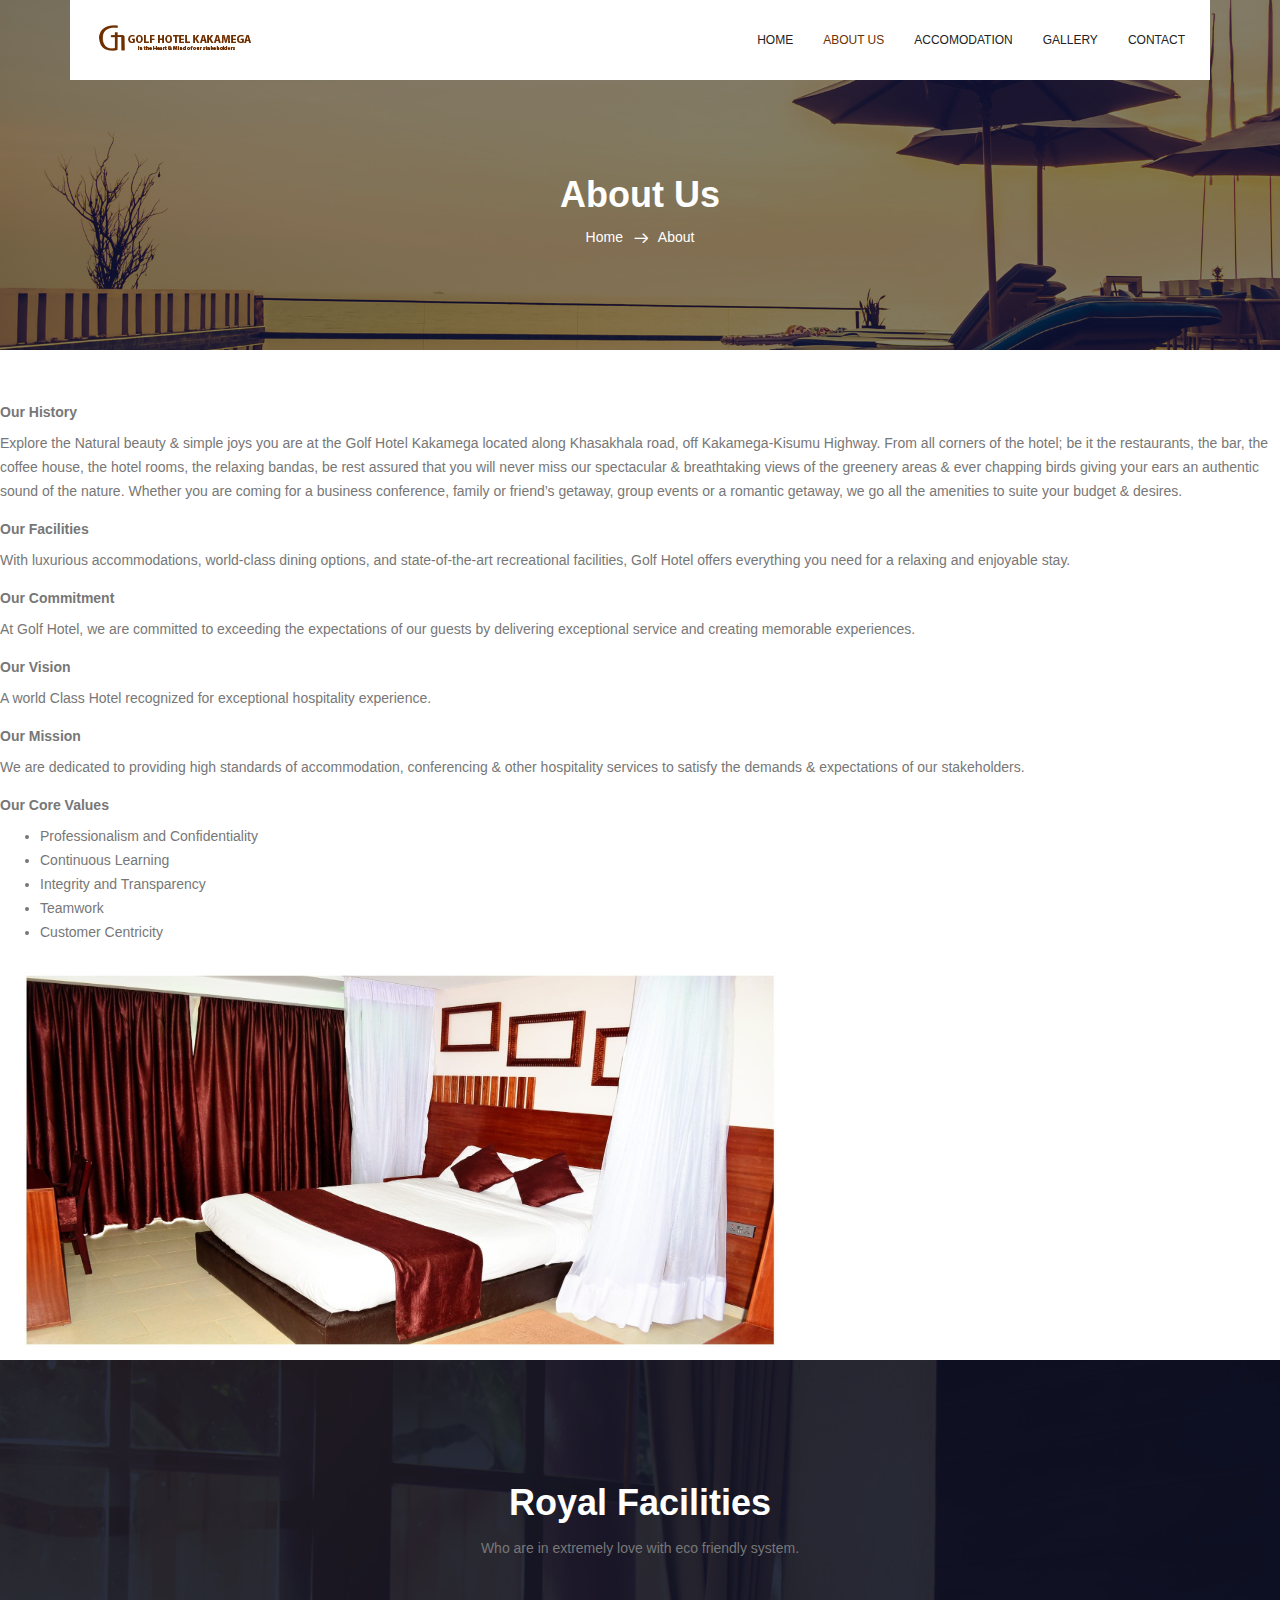
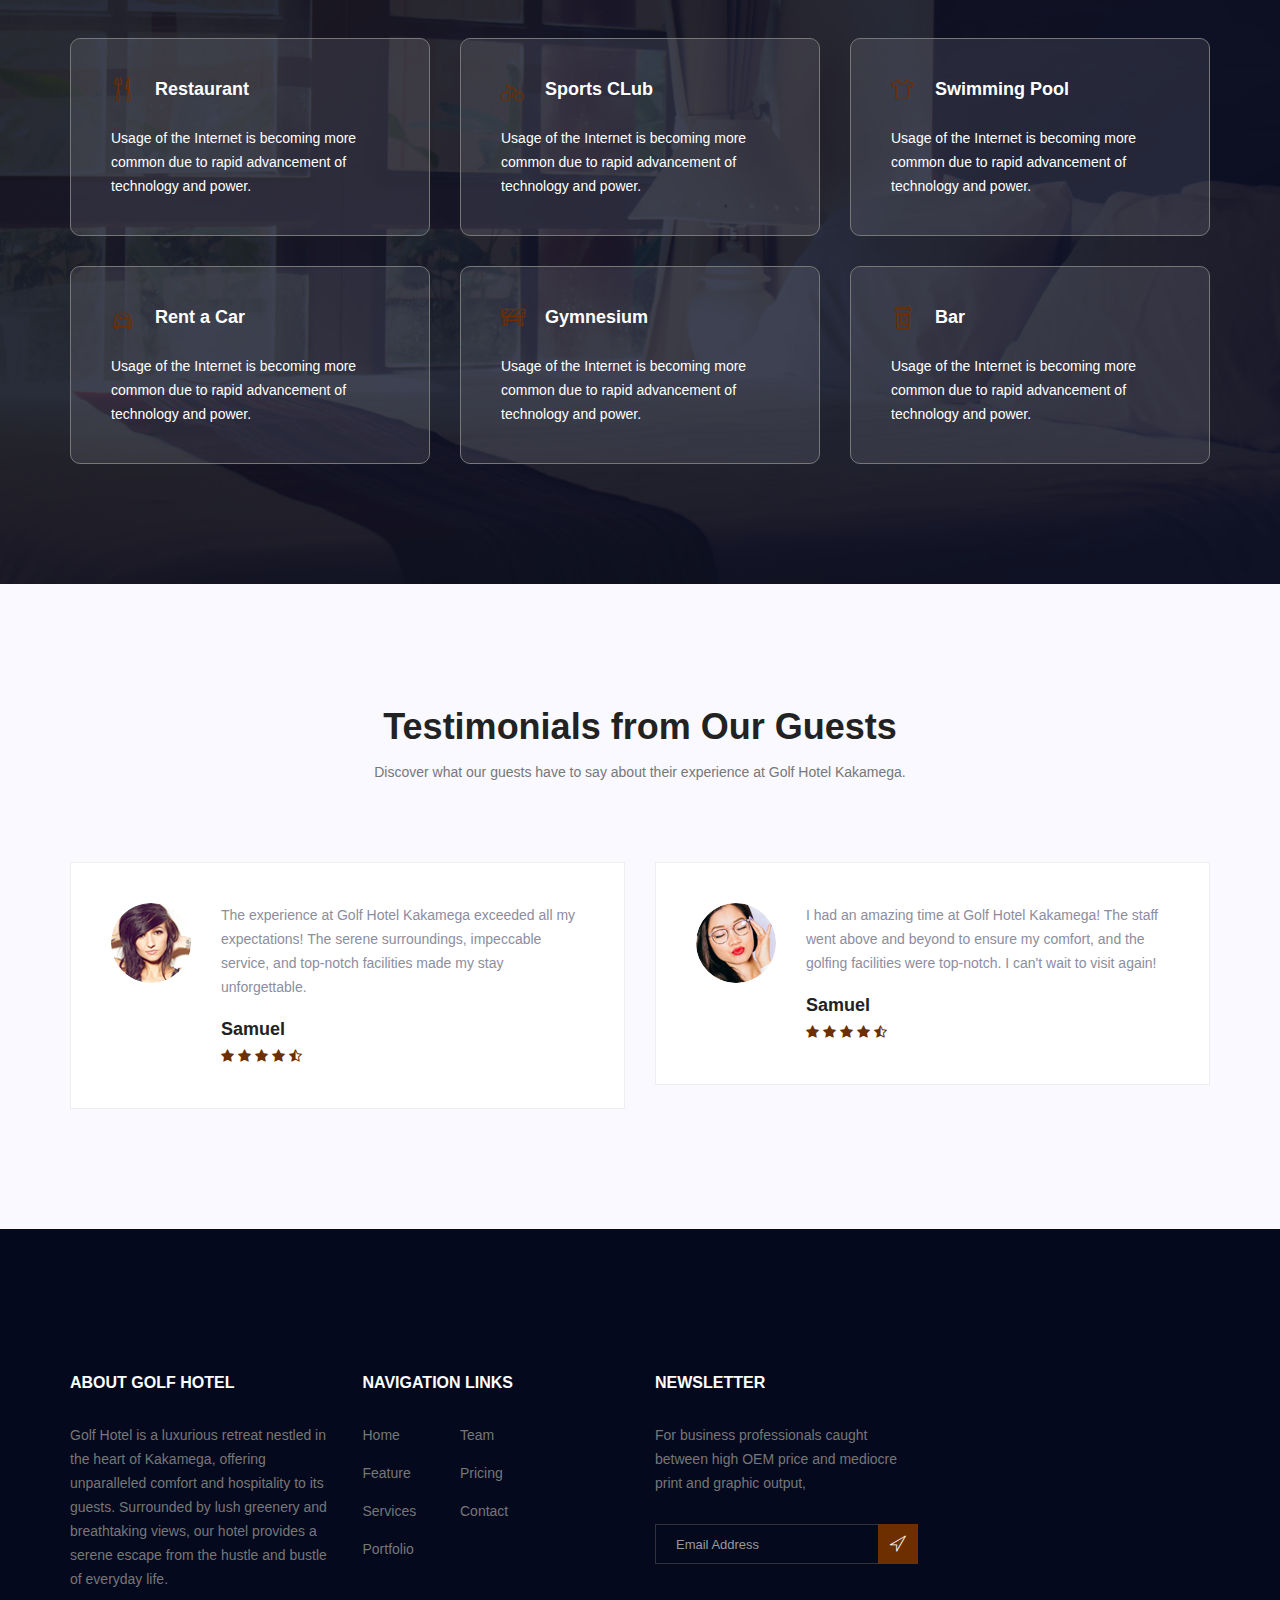
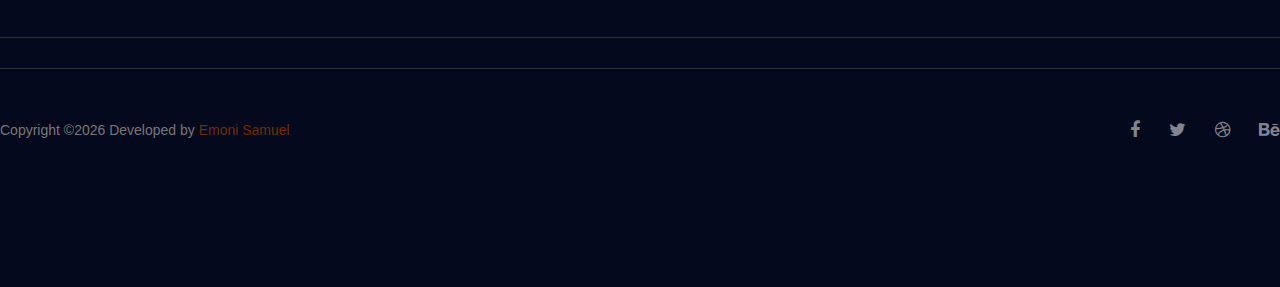
==== about.html @ eea3225b "Make changes to the file and save to commit" ====
<!doctype html>
<html lang="en">
    <head>
        <!-- Required meta tags -->
        <meta charset="utf-8">
        <meta name="viewport" content="width=device-width, initial-scale=1, shrink-to-fit=no">
        <!--<link rel="icon" href="image/favicon.png" type="image/png">-->
        <title>Royal Hotel</title>
        <!-- Bootstrap CSS -->
        <link rel="stylesheet" href="css/bootstrap.css">
        <link rel="stylesheet" href="vendors/linericon/style.css">
        <link rel="stylesheet" href="css/font-awesome.min.css">
        <link rel="stylesheet" href="vendors/bootstrap-datepicker/bootstrap-datetimepicker.min.css">
        <link rel="stylesheet" href="vendors/nice-select/css/nice-select.css">
        <link rel="stylesheet" href="vendors/owl-carousel/owl.carousel.min.css">
        <!-- main css -->
        <link rel="stylesheet" href="css/style.css">
        <link rel="stylesheet" href="css/responsive.css">
    </head>
    <body>
        <!--================Header Area =================-->
        <header class="header_area">
            <div class="container">
                <nav class="navbar navbar-expand-lg navbar-light">
                    <!-- Brand and toggle get grouped for better mobile display -->
                    <a class="navbar-brand logo_h" href="index.html"><img src="image/Logo.png" alt=""></a>
                    <button class="navbar-toggler" type="button" data-toggle="collapse" data-target="#navbarSupportedContent" aria-controls="navbarSupportedContent" aria-expanded="false" aria-label="Toggle navigation">
                        <span class="icon-bar"></span>
                        <span class="icon-bar"></span>
                        <span class="icon-bar"></span>
                    </button>
                    <!-- Collect the nav links, forms, and other content for toggling -->
                    <div class="collapse navbar-collapse offset" id="navbarSupportedContent">
                        <ul class="nav navbar-nav menu_nav ml-auto">
                            <li class="nav-item"><a class="nav-link" href="index.html">Home</a></li> 
                            <li class="nav-item active"><a class="nav-link" href="about.html">About us</a></li>
                            <li class="nav-item"><a class="nav-link" href="accomodation.html">Accomodation</a></li>
                            <li class="nav-item"><a class="nav-link" href="gallery.html">Gallery</a></li>
                           
                            
                            <li class="nav-item"><a class="nav-link" href="contact.html">Contact</a></li>
                        </ul>
                    </div> 
                </nav>
            </div>
        </header>
        <!--================Header Area =================-->
        
        <!--================Breadcrumb Area =================-->
        <section class="breadcrumb_area">
            <div class="overlay bg-parallax" data-stellar-ratio="0.8" data-stellar-vertical-offset="0" data-background=""></div>
            <div class="container">
                <div class="page-cover text-center">
                    <h2 class="page-cover-tittle">About Us</h2>
                    <ol class="breadcrumb">
                        <li><a href="index.html">Home</a></li>
                        <li class="active">About</li>
                    </ol>
                </div>
            </div>
        </section>
        <!--================Breadcrumb Area =================-->
        
        <div class="single-footer-widget">
            <h6 class="footer_title">About Golf Hotel</h6>
            <div class="footer_about">
                <div class="about_section">
                    <h6 class="about_title">Our History</h6>
                    <p>Explore the Natural beauty & simple joys you are at the Golf Hotel Kakamega located along Khasakhala road, off Kakamega-Kisumu Highway. From all corners of the hotel; be it the restaurants, the bar, the coffee house, the hotel rooms, the relaxing bandas, be rest assured that you will never miss our spectacular & breathtaking views of the greenery areas & ever chapping birds giving your ears an authentic sound of the nature. 
                        Whether you are coming for a business conference, family or friend’s getaway, group events or a romantic getaway, we go all the amenities to suite your budget & desires. </p>
                </div>
                <div class="about_section">
                    <h6 class="about_title">Our Facilities</h6>
                    <p>With luxurious accommodations, world-class dining options, and state-of-the-art recreational facilities, Golf Hotel offers everything you need for a relaxing and enjoyable stay.</p>
                </div>
                <div class="about_section">
                    <h6 class="about_title">Our Commitment</h6>
                    <p>At Golf Hotel, we are committed to exceeding the expectations of our guests by delivering exceptional service and creating memorable experiences.</p>
                </div>
                <div class="about_section">
                    <h6 class="about_title">Our Vision</h6>
                    <p>A world Class Hotel recognized for exceptional hospitality experience.</p>
                </div>
                <div class="about_section">
                    <h6 class="about_title">Our Mission</h6>
                    <p>We are dedicated to providing high standards of accommodation, conferencing & other hospitality services to satisfy the demands & expectations of our stakeholders.</p>
                </div>
                <div class="about_section">
                    <h6 class="about_title">Our Core Values</h6>
                    <ul>
                        <li>Professionalism and Confidentiality</li>
                        <li>Continuous Learning</li>
                        <li>Integrity and Transparency</li>
                        <li>Teamwork</li>
                        <li>Customer Centricity</li>
                    </ul>
                </div>
            </div>
            <div class="footer_image">
                <img src="image/gallery/i.jpg" alt="Golf Hotel Logo"style="width: 800px; height: 400px; border-radius: 10px;">
            </div>
        </div>
        
        <!--================ About History Area  =================-->
        
        <!--================ Facilities Area  =================-->
        <section class="facilities_area section_gap">
            <div class="overlay bg-parallax" data-stellar-ratio="0.8" data-stellar-vertical-offset="0" data-background="">  
            </div>
            <div class="container">
                <div class="section_title text-center">
                    <h2 class="title_w">Royal Facilities</h2>
                    <p>Who are in extremely love with eco friendly system.</p>
                </div>
                <div class="row mb_30">
                    <div class="col-lg-4 col-md-6">
                        <div class="facilities_item">
                            <h4 class="sec_h4"><i class="lnr lnr-dinner"></i>Restaurant</h4>
                            <p>Usage of the Internet is becoming more common due to rapid advancement of technology and power.</p>
                        </div>
                    </div>
                    <div class="col-lg-4 col-md-6">
                        <div class="facilities_item">
                            <h4 class="sec_h4"><i class="lnr lnr-bicycle"></i>Sports CLub</h4>
                            <p>Usage of the Internet is becoming more common due to rapid advancement of technology and power.</p>
                        </div>
                    </div>
                    <div class="col-lg-4 col-md-6">
                        <div class="facilities_item">
                            <h4 class="sec_h4"><i class="lnr lnr-shirt"></i>Swimming Pool</h4>
                            <p>Usage of the Internet is becoming more common due to rapid advancement of technology and power.</p>
                        </div>
                    </div>
                    <div class="col-lg-4 col-md-6">
                        <div class="facilities_item">
                            <h4 class="sec_h4"><i class="lnr lnr-car"></i>Rent a Car</h4>
                            <p>Usage of the Internet is becoming more common due to rapid advancement of technology and power.</p>
                        </div>
                    </div>
                    <div class="col-lg-4 col-md-6">
                        <div class="facilities_item">
                            <h4 class="sec_h4"><i class="lnr lnr-construction"></i>Gymnesium</h4>
                            <p>Usage of the Internet is becoming more common due to rapid advancement of technology and power.</p>
                        </div>
                    </div>
                    <div class="col-lg-4 col-md-6">
                        <div class="facilities_item">
                            <h4 class="sec_h4"><i class="lnr lnr-coffee-cup"></i>Bar</h4>
                            <p>Usage of the Internet is becoming more common due to rapid advancement of technology and power.</p>
                        </div>
                    </div>
                </div>
            </div>
        </section>
        <!--================ Facilities Area  =================-->
        
        <!--================ Testimonial Area  =================-->
        <section class="testimonial_area section_gap">
            <div class="container">
                <div class="section_title text-center">
                    <h2 class="title_color">Testimonials from Our Guests</h2>
                    <p>Discover what our guests have to say about their experience at Golf Hotel Kakamega.</p>
                </div>
                <div class="testimonial_slider owl-carousel">
                    <div class="media testimonial_item">
                        <img class="rounded-circle" src="image/testtimonial-1.jpg" alt="">
                        <div class="media-body">
                            <p>The experience at Golf Hotel Kakamega exceeded all my expectations! The serene surroundings, impeccable service, and top-notch facilities made my stay unforgettable.</p>
                            <a href="#"><h4 class="sec_h4">Samuel</h4></a>
                            <div class="star">
                                <a href="#"><i class="fa fa-star"></i></a>
                                <a href="#"><i class="fa fa-star"></i></a>
                                <a href="#"><i class="fa fa-star"></i></a>
                                <a href="#"><i class="fa fa-star"></i></a>
                                <a href="#"><i class="fa fa-star-half-o"></i></a>
                            </div>
                        </div>
                    </div>
                    <div class="media testimonial_item">
                        <img class="rounded-circle" src="image/testtimonial-2.jpg" alt="">
                        <div class="media-body">
                            <p>I had an amazing time at Golf Hotel Kakamega! The staff went above and beyond to ensure my comfort, and the golfing facilities were top-notch. I can't wait to visit again!</p>
                            <a href="#"><h4 class="sec_h4">Samuel</h4></a>
                            <div class="star">
                                <a href="#"><i class="fa fa-star"></i></a>
                                <a href="#"><i class="fa fa-star"></i></a>
                                <a href="#"><i class="fa fa-star"></i></a>
                                <a href="#"><i class="fa fa-star"></i></a>
                                <a href="#"><i class="fa fa-star-half-o"></i></a>
                            </div>
                        </div>
                    </div>
                    <!-- Add more testimonials as needed -->
                </div>
            </div>
        </section>
        <!--================ Testimonial Area  =================-->
        
        <!--================ start footer Area  =================-->	
        <footer class="footer-area section_gap">
            <div class="container">
                <div class="row">
                    <div class="col-lg-3  col-md-6 col-sm-6">
                        <div class="single-footer-widget">
                            <h6 class="footer_title">About Golf Hotel</h6>
                            <p>Golf Hotel is a luxurious retreat nestled in the heart of Kakamega, offering unparalleled comfort and hospitality to its guests. Surrounded by lush greenery and breathtaking views, our hotel provides a serene escape from the hustle and bustle of everyday life.</p>
                        </div>
                        
                    </div>
                    <div class="col-lg-3 col-md-6 col-sm-6">
                        <div class="single-footer-widget">
                            <h6 class="footer_title">Navigation Links</h6>
                            <div class="row">
                                <div class="col-4">
                                    <ul class="list_style">
                                        <li><a href="#">Home</a></li>
                                        <li><a href="#">Feature</a></li>
                                        <li><a href="#">Services</a></li>
                                        <li><a href="#">Portfolio</a></li>
                                    </ul>
                                </div>
                                <div class="col-4">
                                    <ul class="list_style">
                                        <li><a href="#">Team</a></li>
                                        <li><a href="#">Pricing</a></li>
                                        <li><a href="#">Contact</a></li>
                                    </ul>
                                </div>										
                            </div>							
                        </div>
                    </div>							
                    <div class="col-lg-3 col-md-6 col-sm-6">
                        <div class="single-footer-widget">
                            <h6 class="footer_title">Newsletter</h6>
                            <p>For business professionals caught between high OEM price and mediocre print and graphic output, </p>		
                            <div id="mc_embed_signup">
                                <form target="_blank" action="https://spondonit.us12.list-manage.com/subscribe/post?u=1462626880ade1ac87bd9c93a&amp;id=92a4423d01" method="get" class="subscribe_form relative">
                                    <div class="input-group d-flex flex-row">
                                        <input name="EMAIL" placeholder="Email Address" onfocus="this.placeholder = ''" onblur="this.placeholder = 'Email Address '" required="" type="email">
                                        <button class="btn sub-btn"><span class="lnr lnr-location"></span></button>		
                                    </div>									
                                    <div class="mt-10 info"></div>
                                </form>
                            </div>
                        </div>
                    </div>
                    
                    </div>						
                </div>
                <div class="border_line"></div>
                <div class="border_line"></div>
                <div class="row footer-bottom d-flex justify-content-between align-items-center">
                    <p class="col-lg-8 col-sm-12 footer-text m-0"><!-- Link back to Colorlib can't be removed. Template is licensed under CC BY 3.0. -->
Copyright &copy;<script>document.write(new Date().getFullYear());</script> Developed  </i> by <a href="https://golfhotel.com" target="site">Emoni Samuel</a>
                    <div class="col-lg-4 col-sm-12 footer-social">
                        <a href="#"><i class="fa fa-facebook"></i></a>
                        <a href="#"><i class="fa fa-twitter"></i></a>
                        <a href="#"><i class="fa fa-dribbble"></i></a>
                        <a href="#"><i class="fa fa-behance"></i></a>
                    </div>
                </div>
            </div>
        </footer>
		<!--================ End footer Area  =================-->
        
        
        <!-- Optional JavaScript -->
        <!-- jQuery first, then Popper.js, then Bootstrap JS -->
        <script src="js/jquery-3.2.1.min.js"></script>
        <script src="js/popper.js"></script>
        <script src="js/bootstrap.min.js"></script>
        <script src="vendors/owl-carousel/owl.carousel.min.js"></script>
        <script src="js/jquery.ajaxchimp.min.js"></script>
        <script src="vendors/bootstrap-datepicker/bootstrap-datetimepicker.min.js"></script>
        <script src="vendors/nice-select/js/jquery.nice-select.js"></script>
        <script src="js/mail-script.js"></script>
        <script src="js/stellar.js"></script>
        <script src="vendors/lightbox/simpleLightbox.min.js"></script>
        <script src="js/custom.js"></script>
    </body>
</html>
---- vendors/linericon/style.css ----
@font-face {
	font-family: 'Linearicons-Free';
	src:url('fonts/Linearicons-Free.eot?w118d');
	src:url('fonts/Linearicons-Free.eot?#iefixw118d') format('embedded-opentype'),
		url('fonts/Linearicons-Free.woff2?w118d') format('woff2'),
		url('fonts/Linearicons-Free.woff?w118d') format('woff'),
		url('fonts/Linearicons-Free.ttf?w118d') format('truetype'),
		url('fonts/Linearicons-Free.svg?w118d#Linearicons-Free') format('svg');
	font-weight: normal;
	font-style: normal;
}

.lnr {
	font-family: 'Linearicons-Free';
	speak: none;
	font-style: normal;
	font-weight: normal;
	font-variant: normal;
	text-transform: none;
	line-height: 1;

	/* Better Font Rendering =========== */
	-webkit-font-smoothing: antialiased;
	-moz-osx-font-smoothing: grayscale;
}

.lnr-home:before {
	content: "\e800";
}
.lnr-apartment:before {
	content: "\e801";
}
.lnr-pencil:before {
	content: "\e802";
}
.lnr-magic-wand:before {
	content: "\e803";
}
.lnr-drop:before {
	content: "\e804";
}
.lnr-lighter:before {
	content: "\e805";
}
.lnr-poop:before {
	content: "\e806";
}
.lnr-sun:before {
	content: "\e807";
}
.lnr-moon:before {
	content: "\e808";
}
.lnr-cloud:before {
	content: "\e809";
}
.lnr-cloud-upload:before {
	content: "\e80a";
}
.lnr-cloud-download:before {
	content: "\e80b";
}
.lnr-cloud-sync:before {
	content: "\e80c";
}
.lnr-cloud-check:before {
	content: "\e80d";
}
.lnr-database:before {
	content: "\e80e";
}
.lnr-lock:before {
	content: "\e80f";
}
.lnr-cog:before {
	content: "\e810";
}
.lnr-trash:before {
	content: "\e811";
}
.lnr-dice:before {
	content: "\e812";
}
.lnr-heart:before {
	content: "\e813";
}
.lnr-star:before {
	content: "\e814";
}
.lnr-star-half:before {
	content: "\e815";
}
.lnr-star-empty:before {
	content: "\e816";
}
.lnr-flag:before {
	content: "\e817";
}
.lnr-envelope:before {
	content: "\e818";
}
.lnr-paperclip:before {
	content: "\e819";
}
.lnr-inbox:before {
	content: "\e81a";
}
.lnr-eye:before {
	content: "\e81b";
}
.lnr-printer:before {
	content: "\e81c";
}
.lnr-file-empty:before {
	content: "\e81d";
}
.lnr-file-add:before {
	content: "\e81e";
}
.lnr-enter:before {
	content: "\e81f";
}
.lnr-exit:before {
	content: "\e820";
}
.lnr-graduation-hat:before {
	content: "\e821";
}
.lnr-license:before {
	content: "\e822";
}
.lnr-music-note:before {
	content: "\e823";
}
.lnr-film-play:before {
	content: "\e824";
}
.lnr-camera-video:before {
	content: "\e825";
}
.lnr-camera:before {
	content: "\e826";
}
.lnr-picture:before {
	content: "\e827";
}
.lnr-book:before {
	content: "\e828";
}
.lnr-bookmark:before {
	content: "\e829";
}
.lnr-user:before {
	content: "\e82a";
}
.lnr-users:before {
	content: "\e82b";
}
.lnr-shirt:before {
	content: "\e82c";
}
.lnr-store:before {
	content: "\e82d";
}
.lnr-cart:before {
	content: "\e82e";
}
.lnr-tag:before {
	content: "\e82f";
}
.lnr-phone-handset:before {
	content: "\e830";
}
.lnr-phone:before {
	content: "\e831";
}
.lnr-pushpin:before {
	content: "\e832";
}
.lnr-map-marker:before {
	content: "\e833";
}
.lnr-map:before {
	content: "\e834";
}
.lnr-location:before {
	content: "\e835";
}
.lnr-calendar-full:before {
	content: "\e836";
}
.lnr-keyboard:before {
	content: "\e837";
}
.lnr-spell-check:before {
	content: "\e838";
}
.lnr-screen:before {
	content: "\e839";
}
.lnr-smartphone:before {
	content: "\e83a";
}
.lnr-tablet:before {
	content: "\e83b";
}
.lnr-laptop:before {
	content: "\e83c";
}
.lnr-laptop-phone:before {
	content: "\e83d";
}
.lnr-power-switch:before {
	content: "\e83e";
}
.lnr-bubble:before {
	content: "\e83f";
}
.lnr-heart-pulse:before {
	content: "\e840";
}
.lnr-construction:before {
	content: "\e841";
}
.lnr-pie-chart:before {
	content: "\e842";
}
.lnr-chart-bars:before {
	content: "\e843";
}
.lnr-gift:before {
	content: "\e844";
}
.lnr-diamond:before {
	content: "\e845";
}
.lnr-linearicons:before {
	content: "\e846";
}
.lnr-dinner:before {
	content: "\e847";
}
.lnr-coffee-cup:before {
	content: "\e848";
}
.lnr-leaf:before {
	content: "\e849";
}
.lnr-paw:before {
	content: "\e84a";
}
.lnr-rocket:before {
	content: "\e84b";
}
.lnr-briefcase:before {
	content: "\e84c";
}
.lnr-bus:before {
	content: "\e84d";
}
.lnr-car:before {
	content: "\e84e";
}
.lnr-train:before {
	content: "\e84f";
}
.lnr-bicycle:before {
	content: "\e850";
}
.lnr-wheelchair:before {
	content: "\e851";
}
.lnr-select:before {
	content: "\e852";
}
.lnr-earth:before {
	content: "\e853";
}
.lnr-smile:before {
	content: "\e854";
}
.lnr-sad:before {
	content: "\e855";
}
.lnr-neutral:before {
	content: "\e856";
}
.lnr-mustache:before {
	content: "\e857";
}
.lnr-alarm:before {
	content: "\e858";
}
.lnr-bullhorn:before {
	content: "\e859";
}
.lnr-volume-high:before {
	content: "\e85a";
}
.lnr-volume-medium:before {
	content: "\e85b";
}
.lnr-volume-low:before {
	content: "\e85c";
}
.lnr-volume:before {
	content: "\e85d";
}
.lnr-mic:before {
	content: "\e85e";
}
.lnr-hourglass:before {
	content: "\e85f";
}
.lnr-undo:before {
	content: "\e860";
}
.lnr-redo:before {
	content: "\e861";
}
.lnr-sync:before {
	content: "\e862";
}
.lnr-history:before {
	content: "\e863";
}
.lnr-clock:before {
	content: "\e864";
}
.lnr-download:before {
	content: "\e865";
}
.lnr-upload:before {
	content: "\e866";
}
.lnr-enter-down:before {
	content: "\e867";
}
.lnr-exit-up:before {
	content: "\e868";
}
.lnr-bug:before {
	content: "\e869";
}
.lnr-code:before {
	content: "\e86a";
}
.lnr-link:before {
	content: "\e86b";
}
.lnr-unlink:before {
	content: "\e86c";
}
.lnr-thumbs-up:before {
	content: "\e86d";
}
.lnr-thumbs-down:before {
	content: "\e86e";
}
.lnr-magnifier:before {
	content: "\e86f";
}
.lnr-cross:before {
	content: "\e870";
}
.lnr-menu:before {
	content: "\e871";
}
.lnr-list:before {
	content: "\e872";
}
.lnr-chevron-up:before {
	content: "\e873";
}
.lnr-chevron-down:before {
	content: "\e874";
}
.lnr-chevron-left:before {
	content: "\e875";
}
.lnr-chevron-right:before {
	content: "\e876";
}
.lnr-arrow-up:before {
	content: "\e877";
}
.lnr-arrow-down:before {
	content: "\e878";
}
.lnr-arrow-left:before {
	content: "\e879";
}
.lnr-arrow-right:before {
	content: "\e87a";
}
.lnr-move:before {
	content: "\e87b";
}
.lnr-warning:before {
	content: "\e87c";
}
.lnr-question-circle:before {
	content: "\e87d";
}
.lnr-menu-circle:before {
	content: "\e87e";
}
.lnr-checkmark-circle:before {
	content: "\e87f";
}
.lnr-cross-circle:before {
	content: "\e880";
}
.lnr-plus-circle:before {
	content: "\e881";
}
.lnr-circle-minus:before {
	content: "\e882";
}
.lnr-arrow-up-circle:before {
	content: "\e883";
}
.lnr-arrow-down-circle:before {
	content: "\e884";
}
.lnr-arrow-left-circle:before {
	content: "\e885";
}
.lnr-arrow-right-circle:before {
	content: "\e886";
}
.lnr-chevron-up-circle:before {
	content: "\e887";
}
.lnr-chevron-down-circle:before {
	content: "\e888";
}
.lnr-chevron-left-circle:before {
	content: "\e889";
}
.lnr-chevron-right-circle:before {
	content: "\e88a";
}
.lnr-crop:before {
	content: "\e88b";
}
.lnr-frame-expand:before {
	content: "\e88c";
}
.lnr-frame-contract:before {
	content: "\e88d";
}
.lnr-layers:before {
	content: "\e88e";
}
.lnr-funnel:before {
	content: "\e88f";
}
.lnr-text-format:before {
	content: "\e890";
}
.lnr-text-format-remove:before {
	content: "\e891";
}
.lnr-text-size:before {
	content: "\e892";
}
.lnr-bold:before {
	content: "\e893";
}
.lnr-italic:before {
	content: "\e894";
}
.lnr-underline:before {
	content: "\e895";
}
.lnr-strikethrough:before {
	content: "\e896";
}
.lnr-highlight:before {
	content: "\e897";
}
.lnr-text-align-left:before {
	content: "\e898";
}
.lnr-text-align-center:before {
	content: "\e899";
}
.lnr-text-align-right:before {
	content: "\e89a";
}
.lnr-text-align-justify:before {
	content: "\e89b";
}
.lnr-line-spacing:before {
	content: "\e89c";
}
.lnr-indent-increase:before {
	content: "\e89d";
}
.lnr-indent-decrease:before {
	content: "\e89e";
}
.lnr-pilcrow:before {
	content: "\e89f";
}
.lnr-direction-ltr:before {
	content: "\e8a0";
}
.lnr-direction-rtl:before {
	content: "\e8a1";
}
.lnr-page-break:before {
	content: "\e8a2";
}
.lnr-sort-alpha-asc:before {
	content: "\e8a3";
}
.lnr-sort-amount-asc:before {
	content: "\e8a4";
}
.lnr-hand:before {
	content: "\e8a5";
}
.lnr-pointer-up:before {
	content: "\e8a6";
}
.lnr-pointer-right:before {
	content: "\e8a7";
}
.lnr-pointer-down:before {
	content: "\e8a8";
}
.lnr-pointer-left:before {
	content: "\e8a9";
}
---- vendors/nice-select/css/nice-select.css ----
.nice-select {
  -webkit-tap-highlight-color: transparent;
  background-color: #fff;
  border-radius: 5px;
  border: solid 1px #e8e8e8;
  box-sizing: border-box;
  clear: both;
  cursor: pointer;
  display: block;
  float: left;
  font-family: inherit;
  font-size: 14px;
  font-weight: normal;
  height: 42px;
  line-height: 40px;
  outline: none;
  padding-left: 18px;
  padding-right: 30px;
  position: relative;
  text-align: left !important;
  -webkit-transition: all 0.2s ease-in-out;
  transition: all 0.2s ease-in-out;
  -webkit-user-select: none;
     -moz-user-select: none;
      -ms-user-select: none;
          user-select: none;
  white-space: nowrap;
  width: auto; }
  .nice-select:hover {
    border-color: #dbdbdb; }
  .nice-select:active, .nice-select.open, .nice-select:focus {
    border-color: #999; }
  .nice-select:after {
    border-bottom: 2px solid #999;
    border-right: 2px solid #999;
    content: '';
    display: block;
    height: 5px;
    margin-top: -4px;
    pointer-events: none;
    position: absolute;
    right: 12px;
    top: 50%;
    -webkit-transform-origin: 66% 66%;
        -ms-transform-origin: 66% 66%;
            transform-origin: 66% 66%;
    -webkit-transform: rotate(45deg);
        -ms-transform: rotate(45deg);
            transform: rotate(45deg);
    -webkit-transition: all 0.15s ease-in-out;
    transition: all 0.15s ease-in-out;
    width: 5px; }
  .nice-select.open:after {
    -webkit-transform: rotate(-135deg);
        -ms-transform: rotate(-135deg);
            transform: rotate(-135deg); }
  .nice-select.open .list {
    opacity: 1;
    pointer-events: auto;
    -webkit-transform: scale(1) translateY(0);
        -ms-transform: scale(1) translateY(0);
            transform: scale(1) translateY(0); }
  .nice-select.disabled {
    border-color: #ededed;
    color: #999;
    pointer-events: none; }
    .nice-select.disabled:after {
      border-color: #cccccc; }
  .nice-select.wide {
    width: 100%; }
    .nice-select.wide .list {
      left: 0 !important;
      right: 0 !important; }
  .nice-select.right {
    float: right; }
    .nice-select.right .list {
      left: auto;
      right: 0; }
  .nice-select.small {
    font-size: 12px;
    height: 36px;
    line-height: 34px; }
    .nice-select.small:after {
      height: 4px;
      width: 4px; }
    .nice-select.small .option {
      line-height: 34px;
      min-height: 34px; }
  .nice-select .list {
    background-color: #fff;
    border-radius: 5px;
    box-shadow: 0 0 0 1px rgba(68, 68, 68, 0.11);
    box-sizing: border-box;
    margin-top: 4px;
    opacity: 0;
    overflow: hidden;
    padding: 0;
    pointer-events: none;
    position: absolute;
    top: 100%;
    left: 0;
    -webkit-transform-origin: 50% 0;
        -ms-transform-origin: 50% 0;
            transform-origin: 50% 0;
    -webkit-transform: scale(0.75) translateY(-21px);
        -ms-transform: scale(0.75) translateY(-21px);
            transform: scale(0.75) translateY(-21px);
    -webkit-transition: all 0.2s cubic-bezier(0.5, 0, 0, 1.25), opacity 0.15s ease-out;
    transition: all 0.2s cubic-bezier(0.5, 0, 0, 1.25), opacity 0.15s ease-out;
    z-index: 9; }
    .nice-select .list:hover .option:not(:hover) {
      background-color: transparent !important; }
  .nice-select .option {
    cursor: pointer;
    font-weight: 400;
    line-height: 40px;
    list-style: none;
    min-height: 40px;
    outline: none;
    padding-left: 18px;
    padding-right: 29px;
    text-align: left;
    -webkit-transition: all 0.2s;
    transition: all 0.2s; }
    .nice-select .option:hover, .nice-select .option.focus, .nice-select .option.selected.focus {
      background-color: #f6f6f6; }
    .nice-select .option.selected {
      font-weight: bold; }
    .nice-select .option.disabled {
      background-color: transparent;
      color: #999;
      cursor: default; }

.no-csspointerevents .nice-select .list {
  display: none; }

.no-csspointerevents .nice-select.open .list {
  display: block; }
---- css/style.css ----
=====================================================================*/
/*----------------------------------------------------*/
/*font Variables*/
/*Color Variables*/
/*=================== fonts ====================*/
@import url("https://fonts.googleapis.com/css?family=Poppins:300,400,500,600,700");
.col-md-offset-right-1, .col-lg-offset-right-1 {
  margin-right: 8.33333333%;
}

/*---------------------------------------------------- */
/*----------------------------------------------------*/
.list_style {
  list-style: none;
  margin: 0px;
  padding: 0px;
}

a {
  text-decoration: none;
  -webkit-transition: all 0.3s ease-in-out;
  -o-transition: all 0.3s ease-in-out;
  transition: all 0.3s ease-in-out;
}

a:hover, a:focus {
  text-decoration: none;
  outline: none;
}

.row.m0 {
  margin: 0px;
}

.p0 {
  padding: 0px;
}

.mt-30 {
  margin-top: 30px;
}

.mt-25 {
  margin-top: 25px;
}

body {
  line-height: 24px;
  font-size: 14px;
  font-family: "Poppins", sans-serif;
  font-weight: 300;
  color: #777777;
}

section {
  background: #fff;
}

h1, h2, h3, h4, h5, h6 {
  font-family: "Poppins", sans-serif;
  font-weight: 600;
}

button:focus {
  outline: none;
}

@media (min-width: 1200px) {
  .container {
    max-width: 1170px;
  }
}

.section_gap {
  padding: 120px 0;
}

.d_flex {
  display: -webkit-box;
  display: -ms-flexbox;
  display: flex;
}

.row_reverse {
  -webkit-box-orient: horizontal;
  -webkit-box-direction: reverse;
  -ms-flex-direction: row-reverse;
  flex-direction: row-reverse;
}

.mb_30 {
  margin-bottom: -30px;
}

.section_title {
  margin-bottom: 75px;
}

.section_title h2 {
  font-size: 36px;
  line-height: 45px;
  font-weight: 600;
}

.section_title p {
  font-size: 14px;
  line-height: 30px;
  color: #777777;
  margin-bottom: 0px;
}

.title_color {
  color: #222222;
}

.title_w {
  color: #fff;
}

.title {
  font-size: 36px;
  line-height: 45px;
  font-weight: 600;
}

/*---------------------------------------------------- */
/*----------------------------------------------------*/
.theme_btn {
  font-size: 14px;
  line-height: 30px;
  text-transform: uppercase;
  color: #fff;
  font-weight: 600;
  background: #6d2f00;
  padding: 5px 30px;
}

.theme_btn:before {
  background: #6d2f00;
}

.theme_btn:hover {
  color: #fff;
}

.white_btn {
  background: #fff;
  padding: 0px 40px;
  line-height: 40px;
  font-size: 14px;
  color: #222222;
  font-family: "Poppins", sans-serif;
  font-weight: 500;
}

.button_hover {
  border-radius: 0px;
  position: relative;
  z-index: 1;
  -webkit-transition: all 0.3s linear;
  -o-transition: all 0.3s linear;
  transition: all 0.3s linear;
  overflow: hidden;
  border: 0px;
  display: inline-block;
  text-align: center;
}

.button_hover:before {
  content: "";
  width: 100%;
  height: 100%;
  left: 0;
  top: 0;
  position: absolute;
  -webkit-transform: translateX(-100%);
  -ms-transform: translateX(-100%);
  transform: translateX(-100%);
  z-index: -1;
  background: 6d2f00;
  -webkit-transition: all 0.3s linear;
  -o-transition: all 0.3s linear;
  transition: all 0.3s linear;
  opacity: 0;
}

.button_hover:hover {
  color: #fff;
}

.button_hover:hover:before {
  -webkit-transform: translateX(0);
  -ms-transform: translateX(0);
  transform: translateX(0);
  opacity: 1;
}

.theme_btn_two {
  font-size: 14px;
  font-weight: 500;
  line-height: 30px;
  background: #222222;
  color: #fff;
  text-transform: uppercase;
  padding: 5px 29px;
}

.book_now_btn {
  width: 100%;
  display: block;
  background: #6d2f00;
  color: #222222;
  text-transform: uppercase;
  font-size: 14px;
  line-height: 30px;
  font-weight: 500;
  padding: 5px 20px;
}

/*---------------------------------------------------- */
/*----------------------------------------------------*/
/*============== header css =============*/
.header_area {
  position: absolute;
  top: 0;
  left: 0;
  width: 100%;
  z-index: 20;
}

.header-top {
  padding: 3px 0px;
}

.header-top a {
  color: #fff;
  -webkit-transition: all 0.3s linear;
  -o-transition: all 0.3s linear;
  transition: all 0.3s linear;
}

.header-top a:hover {
  color: #6d2f00;
}

.header-top ul {
  padding-left: 0px;
  margin-bottom: 0px;
}

.header-top ul li {
  display: inline-block;
  margin-right: 15px;
}

@media (max-width: 414px) {
  .header-top ul li {
    margin-right: 0px;
  }
}

.header-top .header-top-left a {
  margin-right: 8px;
  font-size: 12px;
  font-weight: 500;
  line-height: 20px;
  display: inline-block;
}

.header-top .header-top-right {
  text-align: right;
}

.header-top .header-top-right .header-social a {
  color: #fff;
  margin-left: 15px;
  -webkit-transition: all 0.3s linear;
  -o-transition: all 0.3s linear;
  transition: all 0.3s linear;
  font-size: 14px;
}

.header-top .header-top-right .header-social a:hover {
  color: #6d2f00;
}

.navbar {
  padding: 0px;
  border: 0px;
  border-radius: 0px;
}

.navbar {
  background: #fff;
  padding: 0px 25px;
}

.navbar .logo_h {
  padding-top: 0px;
}

.navbar .menu_nav .nav-item .nav-link {
  font: 500 12px/80px "Poppins", sans-serif;
  color: #222222;
  text-transform: uppercase;
  padding: 0px;
}

.navbar .menu_nav .nav-item .nav-link:after {
  display: none;
}

.navbar .menu_nav .nav-item:hover .nav-link, .navbar .menu_nav .nav-item.active .nav-link {
  color: #6d2f00;
}

.navbar .menu_nav .nav-item.submenu {
  position: relative;
}

.navbar .menu_nav .nav-item.submenu ul {
  border: none;
  padding: 0px;
  border-radius: 0px;
  -webkit-box-shadow: none;
  box-shadow: none;
  margin: 0px;
  background: transparent;
}

@media (min-width: 992px) {
  .navbar .menu_nav .nav-item.submenu ul {
    position: absolute;
    top: 100%;
    left: 0px;
    min-width: 220px;
    text-align: left;
    opacity: 0;
    -webkit-transition: all 300ms ease-in;
    -o-transition: all 300ms ease-in;
    transition: all 300ms ease-in;
    visibility: hidden;
    display: block;
    border: none;
    padding: 0px;
    border-radius: 0px;
  }
}

.navbar .menu_nav .nav-item.submenu ul:before {
  content: "";
  width: 0;
  height: 0;
  border-style: solid;
  border-width: 10px 10px 0 10px;
  border-color: #eeeeee transparent transparent transparent;
  position: absolute;
  right: 24px;
  top: 45px;
  z-index: 3;
  opacity: 0;
  -webkit-transition: all 400ms linear;
  -o-transition: all 400ms linear;
  transition: all 400ms linear;
}

.navbar .menu_nav .nav-item.submenu ul .nav-item {
  display: block;
  float: none;
  margin-right: 0px;
  border-bottom: 1px solid #ededed;
  margin-left: 0px;
  background: #fff;
  -webkit-transition: all 0.4s linear;
  -o-transition: all 0.4s linear;
  transition: all 0.4s linear;
}

@media (min-width: 992px) {
  .navbar .menu_nav .nav-item.submenu ul .nav-item {
    margin-top: 10px;
  }
}

.navbar .menu_nav .nav-item.submenu ul .nav-item .nav-link {
  line-height: 45px;
  color: #222222;
  padding: 0px 30px;
  -webkit-transition: all 150ms linear;
  -o-transition: all 150ms linear;
  transition: all 150ms linear;
  display: block;
}

.navbar .menu_nav .nav-item.submenu ul .nav-item:last-child {
  border-bottom: none;
}

.navbar .menu_nav .nav-item.submenu ul .nav-item:hover .nav-link {
  background: #f0f0f0;
  color: #6d2f00;
}

@media (min-width: 992px) {
  .navbar .menu_nav .nav-item.submenu:hover ul {
    visibility: visible;
    opacity: 1;
  }
}

.navbar .menu_nav .nav-item.submenu:hover ul .nav-item {
  margin-top: 0px;
}

.navbar .menu_nav .nav-item + li {
  margin-left: 30px;
}

.menu_two {
  background: rgba(255, 255, 255, 0.15);
}

.menu_two .menu_nav .nav-item .nav-link {
  line-height: 60px;
  color: #fff;
}

.navbar_fixed {
  position: fixed;
  width: 100%;
  left: 0;
  background: #fff;
  top: 0;
  top: -50px;
  -webkit-transform: translateY(50px);
  -ms-transform: translateY(50px);
  transform: translateY(50px);
  -webkit-box-shadow: 0 0 30px rgba(0, 0, 0, 0.1);
  box-shadow: 0 0 30px rgba(0, 0, 0, 0.1);
  transition: transform 300ms ease, background 300ms ease, -webkit-transform 300ms ease;
}

.navbar_fixed .navbar {
  background: transparent;
}

.navbar_fixed .header-top {
  display: none;
}

.navbar_fixed.header_two {
  background: rgba(34, 34, 34, 0.9);
}

/*---------------------------------------------------- */
/*----------------------------------------------------*/
/*============= Start banner_area css =============*/
.banner_area {
  background: #04091e;
  position: relative;
  z-index: 1;
}

.banner_area .bg-parallax {
  background: url("../image/banner_bg.jpg") no-repeat scroll center 0/cover;
  opacity: 0.50;
}

.banner_area .position {
  width: 100%;
  bottom: 0;
  left: 0;
  position: absolute;
}

.booking_table {
  position: relative;
  overflow: hidden;
  width: 100%;
  min-height: 800px;
}

.overlay {
  position: absolute;
  left: 0;
  right: 0;
  top: 0;
  height: 125%;
  bottom: 0;
  z-index: -1;
}

.banner_content {
  color: #fff;
  margin-bottom: 94px;
}

.banner_content h6 {
  font-size: 14px;
  line-height: 30px;
  text-transform: uppercase;
  letter-spacing: 1.4px;
  font-weight: 400;
}

.banner_content h2 {
  font-size: 60px;
  line-height: 60px;
  font-weight: 700;
}

.banner_content p {
  font-weight: 300;
  font-size: 14px;
  line-height: 24px;
  padding: 10px 0px 20px;
}

/*============= End banner_area css =============*/
.hotel_booking_table {
  background: #04091e;
  -webkit-box-align: center;
  -ms-flex-align: center;
  align-items: center;
  padding: 40px 50px 30px;
  display: -webkit-box;
  display: -ms-flexbox;
  display: flex;
}

.hotel_booking_table h2 {
  font-size: 24px;
  line-height: 30px;
  color: #fff;
  text-transform: uppercase;
}

.boking_table {
  margin-left: -50px;
}

.book_tabel_item .form-group {
  margin-bottom: 0px;
}

.book_tabel_item .form-group .input-group {
  position: relative;
}

.book_tabel_item .form-group .input-group .form-control {
  border: 1px solid #2b3146;
  background: transparent;
  border-radius: 0px;
  font-size: 13px;
  line-height: 38px;
  padding: 0px 20px;
  color: #777777;
  z-index: 0;
}

.book_tabel_item .form-group .input-group .form-control.placeholder {
  color: #777777;
}

.book_tabel_item .form-group .input-group .form-control:-moz-placeholder {
  color: #777777;
}

.book_tabel_item .form-group .input-group .form-control::-moz-placeholder {
  color: #777777;
}

.book_tabel_item .form-group .input-group .form-control::-webkit-input-placeholder {
  color: #777777;
}

.book_tabel_item .form-group .input-group .form-control:focus {
  outline: none;
  -webkit-box-shadow: none;
  box-shadow: none;
}

.book_tabel_item .form-group .input-group .input-group-addon {
  background: transparent;
  padding: 0px;
  border: 0px;
  position: absolute;
  right: 20px;
  top: 50%;
  -webkit-transform: translateY(-50%);
  -ms-transform: translateY(-50%);
  transform: translateY(-50%);
  color: #777777;
  z-index: 2;
}

.book_tabel_item .input-group {
  margin-bottom: 10px;
}

.book_tabel_item .nice-select {
  background: transparent;
  border-radius: 0px;
  border: 1px solid #2b3146;
  font-size: 13px;
  line-height: 40px;
  height: 40px;
  color: #777;
}

.book_tabel_item .nice-select:after {
  content: "\e874";
  font-family: 'Linearicons-Free';
  font-size: 13px;
  color: #777777;
  border: 0px;
  top: 0;
  margin-top: 0px;
  right: 20px;
  -webkit-transform: rotate(0);
  -ms-transform: rotate(0);
  transform: rotate(0);
  -webkit-transform-origin: 0 0;
  -ms-transform-origin: 0 0;
  transform-origin: 0 0;
}

/*=========== breadcrumb_area css =============*/
.breadcrumb_area {
  position: relative;
  padding: 172px 0px 84px;
  background: #04091e;
  z-index: 1;
  overflow: hidden;
}

.breadcrumb_area .bg-parallax {
  background: url("../image/about_banner.jpg") no-repeat scroll center 0/cover;
  opacity: 0.50;
  z-index: -1;
}

.page-cover-tittle {
  display: block;
  font-size: 36px;
  line-height: 45px;
  color: #fff;
}

.breadcrumb {
  text-align: center;
  background: transparent;
  padding: 0px;
  display: inline-block;
}

.breadcrumb li {
  display: inline-block;
  color: #fff;
}

.breadcrumb li a {
  color: #fff;
}

.breadcrumb li + li:before {
  content: "\e87a";
  font-family: 'Linearicons-Free';
  font-size: 14px;
  font-weight: 600;
  vertical-align: middle;
  margin: 0px 10px 0px 7px;
}

/*============= End banner_area css =============*/
/*=============Blog Banner css =============*/
.blog_banner {
  min-height: 780px;
  overflow: hidden;
}

.blog_banner .bg-parallax {
  background: url(../image/banner/banner-1.jpg) no-repeat scroll center center;
}

.blog_banner .banner_content {
  margin-bottom: 0px;
  margin-top: 106px;
}

.blog_banner .banner_content h4 {
  font-size: 60px;
  line-height: 66px;
  font-weight: bold;
  color: #fff;
  font-family: "Poppins", sans-serif;
}

.blog_banner .banner_content p {
  font-size: 16px;
  padding: 0px;
  margin-bottom: 35px;
}

.f_48 {
  font-size: 48px;
  line-height: 60px;
  font-weight: 700;
}

.blog_banner_two {
  padding: 187px 0px 104px;
}

.blog_banner_two .bg-parallax {
  background: url(../image/banner/banner-2.jpg) no-repeat scroll center top/cover;
}

/*=============End Blog Banner css =============*/
/*---------------------------------------------------- */
/*----------------------------------------------------*/
.accomodation_item {
  margin-bottom: 30px;
}

.accomodation_item .hotel_img {
  position: relative;
  margin-bottom: 10px;
  overflow: hidden;
  border-radius: 10px;
}

.accomodation_item .hotel_img img {
  -webkit-transition: all 0.4s linear;
  -o-transition: all 0.4s linear;
  transition: all 0.4s linear;
}

.accomodation_item .hotel_img .theme_btn {
  position: absolute;
  bottom: 20px;
  left: 50%;
  -webkit-transform: translate(-50%);
  -ms-transform: translate(-50%);
  transform: translate(-50%);
  padding: 5px 25px;
  max-width: 128px;
}

.accomodation_item .hotel_img:hover img {
  -webkit-transform: scale(1.19);
  -ms-transform: scale(1.19);
  transform: scale(1.19);
}

.accomodation_item h5 {
  font-size: 24px;
  line-height: 28px;
  color: #6d2f00;
  font-weight: 600;
  margin-bottom: 0px;
}

.accomodation_item h5 small {
  font-weight: 300;
  font-size: 14px;
}

.sec_h4 {
  font-size: 18px;
  line-height: 38px;
  font-weight: 600;
  color: #222222;
  margin-bottom: 0px;
}

.accomodation_two {
  margin-bottom: -40px;
}

.accomodation_two .accomodation_item {
  margin-bottom: 45px;
}

/*=========== Start facilities_area css =============*/
.facilities_area {
  position: relative;
  z-index: 1;
  background: #04091e;
  overflow: hidden;
}

.facilities_area .bg-parallax {
  background: url("../image/facilites_bg.jpg") no-repeat scroll center 0/cover;
  opacity: 0.15;
}

.facilities_item {
  border: 1px solid #777777;
  border-radius: 10px;
  background-color: rgba(249, 249, 255, 0.102);
  padding: 31px 40px 37px;
  color: #fff;
  margin-bottom: 30px;
}

.facilities_item .sec_h4 {
  padding-bottom: 18px;
  color: #fff;
}

.facilities_item .sec_h4 i {
  color: #6d2f00;
  font-size: 24px;
  line-height: 38px;
  display: inline-block;
  vertical-align: bottom;
  padding-right: 20px;
}

.facilities_item p {
  font-size: 14px;
  line-height: 24px;
  margin-bottom: 0px;
}

/*=========== End facilities_area css =============*/
/*=========== Start about_history_area css =============*/
.about_content {
  padding-right: 60px;
}

.about_content p {
  padding: 18px 0px 30px;
}

/*=========== End about_history_area css =============*/
.gallery_item {
  margin-bottom: 30px;
}

.gallery_item img {
  max-width: 100%;
}

.gallery_item .gallery_img {
  position: relative;
}

.gallery_item .gallery_img .hover {
  position: absolute;
  left: 0px;
  top: 0px;
  background: rgba(0, 0, 0, 0.5);
  width: 100%;
  text-align: center;
  font-size: 24px;
  height: 100%;
  color: #fff;
  -webkit-transition: all 300ms ease;
  -o-transition: all 300ms ease;
  transition: all 300ms ease;
  opacity: 0;
}

.gallery_item .gallery_img .hover i {
  position: absolute;
  left: 0px;
  top: 50%;
  width: 100%;
  text-align: center;
  -webkit-transform: translateY(-50%);
  -ms-transform: translateY(-50%);
  transform: translateY(-50%);
  color: #fff;
}

.gallery_item .gallery_img:hover .hover {
  opacity: 1;
}

/*---------------------------------------------------- */
/*----------------------------------------------------*/
/*============ testimonial_area css ============*/
.testimonial_area {
  background: #f9f9ff;
}

.testimonial_slider .testimonial_item {
  border: 1px solid #eeeeee;
  background: #fff;
  padding: 40px;
}

.testimonial_slider .testimonial_item img {
  width: auto;
  margin-right: 30px;
}

.testimonial_slider .testimonial_item p {
  color: #8c8d9e;
  font-size: 14px;
  line-height: 24px;
  margin-bottom: 0px;
  padding-bottom: 15px;
}

.testimonial_slider .testimonial_item .sec_h4 {
  line-height: 30px;
  -webkit-transition: all 0.3s linear;
  -o-transition: all 0.3s linear;
  transition: all 0.3s linear;
}

.testimonial_slider .testimonial_item .sec_h4:hover {
  color: #6d2f00;
}

.testimonial_slider .testimonial_item .star a {
  color: #6d2f00;
  font-size: 14px;
}

.testimonial_slider .owl-dots {
  text-align: center;
  margin-top: 80px;
}

.testimonial_slider .owl-dots .owl-dot {
  width: 14px;
  height: 14px;
  background: #eeeeee;
  display: inline-block;
  margin: 0px 5px;
  -webkit-transition: all 0.3s linear;
  -o-transition: all 0.3s linear;
  transition: all 0.3s linear;
}

.testimonial_slider .owl-dots .owl-dot.active {
  background: #6d2f00;
}

/*---------------------------------------------------- */
/*----------------------------------------------------*/
/*================= latest_blog_area css =============*/
.single-recent-blog-post {
  margin-bottom: 30px;
}

.single-recent-blog-post .thumb {
  overflow: hidden;
}

.single-recent-blog-post .thumb img {
  -webkit-transition: all 0.7s linear;
  -o-transition: all 0.7s linear;
  transition: all 0.7s linear;
}

.single-recent-blog-post .details {
  padding-top: 30px;
}

.single-recent-blog-post .details .sec_h4 {
  line-height: 24px;
  padding: 10px 0px 13px;
  -webkit-transition: all 0.3s linear;
  -o-transition: all 0.3s linear;
  transition: all 0.3s linear;
}

.single-recent-blog-post .details .sec_h4:hover {
  color: 6d2f00;
}

.single-recent-blog-post .date {
  font-size: 14px;
  line-height: 24px;
  font-weight: 400;
}

.single-recent-blog-post:hover img {
  -webkit-transform: scale(1.23) rotate(10deg);
  -ms-transform: scale(1.23) rotate(10deg);
  transform: scale(1.23) rotate(10deg);
}

.tags .tag_btn {
  font-size: 12px;
  font-weight: 500;
  line-height: 20px;
  border: 1px solid #eeeeee;
  display: inline-block;
  padding: 1px 18px;
  text-align: center;
  color: #222222;
}

.tags .tag_btn:before {
  background: #6d2f00;
}

.tags .tag_btn + .tag_btn {
  margin-left: 2px;
}

/*========= blog_categorie_area css ===========*/
.blog_categorie_area {
  background: #f9f9ff;
  padding-top: 80px;
}

.categories_post {
  position: relative;
  text-align: center;
  cursor: pointer;
}

.categories_post img {
  max-width: 100%;
}

.categories_post .categories_details {
  position: absolute;
  top: 20px;
  left: 20px;
  right: 20px;
  bottom: 20px;
  background: rgba(34, 34, 34, 0.8);
  color: #fff;
  -webkit-transition: all 0.3s linear;
  -o-transition: all 0.3s linear;
  transition: all 0.3s linear;
  display: -webkit-box;
  display: -ms-flexbox;
  display: flex;
  -webkit-box-align: center;
  -ms-flex-align: center;
  align-items: center;
  -webkit-box-pack: center;
  -ms-flex-pack: center;
  justify-content: center;
}

.categories_post .categories_details h5 {
  margin-bottom: 0px;
  font-size: 18px;
  line-height: 26px;
  text-transform: uppercase;
  color: #fff;
}

.categories_post .categories_details p {
  font-weight: 300;
  font-size: 14px;
  line-height: 26px;
  margin-bottom: 0px;
}

.categories_post .categories_details .border_line {
  margin: 10px 0px;
  background: #fff;
}

.categories_post:hover .categories_details {
  background: rgba(248, 182, 0, 0.85);
}

/*============ blog_left_sidebar css ==============*/
.blog_area {
  background: #f9f9ff;
  padding-top: 80px;
}

.blog_item {
  margin-bottom: 40px;
}

.blog_info {
  padding-top: 30px;
}

.blog_info .post_tag {
  padding-bottom: 20px;
}

.blog_info .post_tag a {
  font: 300 14px/21px "Poppins", sans-serif;
  color: #222222;
}

.blog_info .post_tag a:hover {
  color: #6d2f00;
}

.blog_info .blog_meta li a {
  font: 300 14px/20px "Poppins", sans-serif;
  color: #777777;
  vertical-align: middle;
  padding-bottom: 12px;
  display: inline-block;
}

.blog_info .blog_meta li a i {
  color: #222222;
  font-size: 16px;
  font-weight: 600;
  padding-left: 15px;
  line-height: 20px;
  vertical-align: middle;
}

.blog_info .blog_meta li a:hover {
  color: #6d2f00;
}

.blog_post img {
  max-width: 100%;
}

.blog_details {
  padding-top: 20px;
}

.blog_details h2 {
  font-size: 24px;
  line-height: 36px;
  color: #222222;
  font-weight: 600;
  -webkit-transition: all 0.3s linear;
  -o-transition: all 0.3s linear;
  transition: all 0.3s linear;
}

.blog_details h2:hover {
  color: #6d2f00;
}

.blog_details p {
  margin-bottom: 26px;
}

.view_btn {
  font-size: 14px;
  line-height: 36px;
  display: inline-block;
  color: #222222;
  font-weight: 500;
  padding: 0px 30px;
  background: #fff;
}

.blog_right_sidebar {
  border: 1px solid #eeeeee;
  padding: 30px;
}

.blog_right_sidebar .widget_title {
  font-size: 18px;
  line-height: 25px;
  background: #6d2f00;
  text-align: center;
  color: #fff;
  padding: 8px 0px;
  margin-bottom: 30px;
}

.blog_right_sidebar .search_widget .input-group .form-control {
  font-size: 14px;
  line-height: 29px;
  border: 0px;
  width: 100%;
  font-weight: 300;
  color: #fff;
  padding-left: 20px;
  border-radius: 45px;
  z-index: 0;
  background: #6d2f00;
}

.blog_right_sidebar .search_widget .input-group .form-control.placeholder {
  color: #fff;
}

.blog_right_sidebar .search_widget .input-group .form-control:-moz-placeholder {
  color: #fff;
}

.blog_right_sidebar .search_widget .input-group .form-control::-moz-placeholder {
  color: #fff;
}

.blog_right_sidebar .search_widget .input-group .form-control::-webkit-input-placeholder {
  color: #fff;
}

.blog_right_sidebar .search_widget .input-group .form-control:focus {
  -webkit-box-shadow: none;
  box-shadow: none;
}

.blog_right_sidebar .search_widget .input-group .btn-default {
  position: absolute;
  right: 20px;
  background: transparent;
  border: 0px;
  -webkit-box-shadow: none;
  box-shadow: none;
  font-size: 14px;
  color: #fff;
  padding: 0px;
  top: 50%;
  -webkit-transform: translateY(-50%);
  -ms-transform: translateY(-50%);
  transform: translateY(-50%);
  z-index: 1;
}

.blog_right_sidebar .author_widget {
  text-align: center;
}

.blog_right_sidebar .author_widget h4 {
  font-size: 18px;
  line-height: 20px;
  color: #222222;
  margin-bottom: 0px;
}

.blog_right_sidebar .author_widget p {
  margin-bottom: 0px;
}

.blog_right_sidebar .author_widget .social_icon {
  padding: 7px 0px 15px;
}

.blog_right_sidebar .author_widget .social_icon a {
  font-size: 14px;
  color: #222222;
  -webkit-transition: all 0.2s linear;
  -o-transition: all 0.2s linear;
  transition: all 0.2s linear;
}

.blog_right_sidebar .author_widget .social_icon a + a {
  margin-left: 20px;
}

.blog_right_sidebar .author_widget .social_icon a:hover {
  color: #6d2f00;
}

.blog_right_sidebar .popular_post_widget .post_item .media-body {
  -webkit-box-pack: center;
  -ms-flex-pack: center;
  justify-content: center;
  -ms-flex-item-align: center;
  align-self: center;
  padding-left: 20px;
}

.blog_right_sidebar .popular_post_widget .post_item .media-body h3 {
  font-size: 14px;
  line-height: 20px;
  color: #222222;
  margin-bottom: 4px;
  -webkit-transition: all 0.3s linear;
  -o-transition: all 0.3s linear;
  transition: all 0.3s linear;
}

.blog_right_sidebar .popular_post_widget .post_item .media-body h3:hover {
  color: #6d2f00;
}

.blog_right_sidebar .popular_post_widget .post_item .media-body p {
  font-size: 12px;
  line-height: 21px;
  margin-bottom: 0px;
}

.blog_right_sidebar .popular_post_widget .post_item + .post_item {
  margin-top: 20px;
}

.blog_right_sidebar .post_category_widget .cat-list li {
  border-bottom: 2px dotted #eee;
  -webkit-transition: all 0.3s ease 0s;
  -o-transition: all 0.3s ease 0s;
  transition: all 0.3s ease 0s;
  padding-bottom: 12px;
}

.blog_right_sidebar .post_category_widget .cat-list li a {
  font-size: 14px;
  line-height: 20px;
  color: #777;
}

.blog_right_sidebar .post_category_widget .cat-list li a p {
  margin-bottom: 0px;
}

.blog_right_sidebar .post_category_widget .cat-list li + li {
  padding-top: 15px;
}

.blog_right_sidebar .post_category_widget .cat-list li:hover {
  border-color: #6d2f00;
}

.blog_right_sidebar .post_category_widget .cat-list li:hover a {
  color: #6d2f00;
}

.blog_right_sidebar .newsletter_widget {
  text-align: center;
}

.blog_right_sidebar .newsletter_widget .form-group {
  margin-bottom: 8px;
}

.blog_right_sidebar .newsletter_widget .input-group-prepend {
  margin-right: -1px;
}

.blog_right_sidebar .newsletter_widget .input-group-text {
  background: #fff;
  border-radius: 0px;
  vertical-align: top;
  font-size: 12px;
  line-height: 36px;
  padding: 0px 0px 0px 15px;
  border: 1px solid #eeeeee;
  border-right: 0px;
}

.blog_right_sidebar .newsletter_widget .form-control {
  font-size: 12px;
  line-height: 24px;
  color: #cccccc;
  border: 1px solid #eeeeee;
  border-left: 0px;
}

.blog_right_sidebar .newsletter_widget .form-control.placeholder {
  color: #cccccc;
}

.blog_right_sidebar .newsletter_widget .form-control:-moz-placeholder {
  color: #cccccc;
}

.blog_right_sidebar .newsletter_widget .form-control::-moz-placeholder {
  color: #cccccc;
}

.blog_right_sidebar .newsletter_widget .form-control::-webkit-input-placeholder {
  color: #cccccc;
}

.blog_right_sidebar .newsletter_widget .form-control:focus {
  outline: none;
  -webkit-box-shadow: none;
  box-shadow: none;
}

.blog_right_sidebar .newsletter_widget .bbtns {
  background: #f8b600;
  color: #fff;
  font-size: 12px;
  line-height: 38px;
  display: inline-block;
  font-weight: 500;
  padding: 0px 24px 0px 24px;
  border-radius: 0;
}

.blog_right_sidebar .newsletter_widget .text-bottom {
  font-size: 12px;
}

.blog_right_sidebar .tag_cloud_widget ul li {
  display: inline-block;
}

.blog_right_sidebar .tag_cloud_widget ul li a {
  display: inline-block;
  border: 1px solid #eee;
  background: #fff;
  padding: 0px 13px;
  margin-bottom: 8px;
  -webkit-transition: all 0.3s ease 0s;
  -o-transition: all 0.3s ease 0s;
  transition: all 0.3s ease 0s;
  color: #222222;
  font-size: 12px;
}

.blog_right_sidebar .tag_cloud_widget ul li a:hover {
  background: #6d2f00;
  color: #fff;
}

.blog_right_sidebar .br {
  width: 100%;
  height: 1px;
  background: #eeeeee;
  margin: 30px 0px;
}

.blog-pagination {
  padding-top: 25px;
  padding-bottom: 95px;
}

.blog-pagination .page-link {
  border-radius: 0;
}

.blog-pagination .page-item {
  border: none;
}

.page-link {
  background: transparent;
  font-weight: 400;
}

.blog-pagination .page-item.active .page-link {
  background-color: #6d2f00;
  border-color: transparent;
  color: #fff;
}

.blog-pagination .page-link {
  position: relative;
  display: block;
  padding: 0.5rem 0.75rem;
  margin-left: -1px;
  line-height: 1.25;
  color: #8a8a8a;
  border: none;
}

.blog-pagination .page-link .lnr {
  font-weight: 600;
}

.blog-pagination .page-item:last-child .page-link,
.blog-pagination .page-item:first-child .page-link {
  border-radius: 0;
}

.blog-pagination .page-link:hover {
  color: #fff;
  text-decoration: none;
  background-color: #6d2f00;
  border-color: #eee;
}

/*============ Start Blog Single Styles  =============*/
.single-post-area {
  padding-top: 80px;
  padding-bottom: 80px;
}

.single-post-area .social-links {
  padding-top: 10px;
}

.single-post-area .social-links li {
  display: inline-block;
  margin-bottom: 10px;
}

.single-post-area .social-links li a {
  color: #cccccc;
  padding: 7px;
  font-size: 14px;
  -webkit-transition: all 0.2s linear;
  -o-transition: all 0.2s linear;
  transition: all 0.2s linear;
}

.single-post-area .social-links li a:hover {
  color: #222222;
}

.single-post-area .blog_details {
  padding-top: 26px;
}

.single-post-area .blog_details p {
  margin-bottom: 10px;
}

.single-post-area .quotes {
  margin-top: 20px;
  margin-bottom: 30px;
  padding: 24px 35px 24px 30px;
  background-color: white;
  -webkit-box-shadow: -20.84px 21.58px 30px 0px rgba(176, 176, 176, 0.1);
  box-shadow: -20.84px 21.58px 30px 0px rgba(176, 176, 176, 0.1);
  font-size: 14px;
  line-height: 24px;
  color: #777;
  font-style: italic;
}

.single-post-area .arrow {
  position: absolute;
}

.single-post-area .arrow .lnr {
  font-size: 20px;
  font-weight: 600;
}

.single-post-area .thumb .overlay-bg {
  background: rgba(0, 0, 0, 0.8);
}

.single-post-area .navigation-area {
  border-top: 1px solid #eee;
  padding-top: 30px;
  margin-top: 60px;
}

.single-post-area .navigation-area p {
  margin-bottom: 0px;
}

.single-post-area .navigation-area h4 {
  font-size: 18px;
  line-height: 25px;
  color: #222222;
  font-weight: 600;
}

.single-post-area .navigation-area .nav-left {
  text-align: left;
}

.single-post-area .navigation-area .nav-left .thumb {
  margin-right: 20px;
  background: #000;
}

.single-post-area .navigation-area .nav-left .thumb img {
  -webkit-transition: all 300ms linear 0s;
  -o-transition: all 300ms linear 0s;
  transition: all 300ms linear 0s;
}

.single-post-area .navigation-area .nav-left .lnr {
  margin-left: 20px;
  opacity: 0;
  -webkit-transition: all 300ms linear 0s;
  -o-transition: all 300ms linear 0s;
  transition: all 300ms linear 0s;
}

.single-post-area .navigation-area .nav-left:hover .lnr {
  opacity: 1;
}

.single-post-area .navigation-area .nav-left:hover .thumb img {
  opacity: .5;
}

@media (max-width: 767px) {
  .single-post-area .navigation-area .nav-left {
    margin-bottom: 30px;
  }
}

.single-post-area .navigation-area .nav-right {
  text-align: right;
}

.single-post-area .navigation-area .nav-right .thumb {
  margin-left: 20px;
  background: #000;
}

.single-post-area .navigation-area .nav-right .thumb img {
  -webkit-transition: all 300ms linear 0s;
  -o-transition: all 300ms linear 0s;
  transition: all 300ms linear 0s;
}

.single-post-area .navigation-area .nav-right .lnr {
  margin-right: 20px;
  opacity: 0;
  -webkit-transition: all 300ms linear 0s;
  -o-transition: all 300ms linear 0s;
  transition: all 300ms linear 0s;
}

.single-post-area .navigation-area .nav-right:hover .lnr {
  opacity: 1;
}

.single-post-area .navigation-area .nav-right:hover .thumb img {
  opacity: .5;
}

@media (max-width: 991px) {
  .single-post-area .sidebar-widgets {
    padding-bottom: 0px;
  }
}

.comments-area {
  background: #fafaff;
  border: 1px solid #eee;
  padding: 50px 30px;
  margin-top: 50px;
}

@media (max-width: 414px) {
  .comments-area {
    padding: 50px 8px;
  }
}

.comments-area h4 {
  text-align: center;
  margin-bottom: 50px;
  color: #222222;
  font-size: 18px;
}

.comments-area h5 {
  font-size: 16px;
  font-weight: 400;
  margin-bottom: 0px;
}

.comments-area a {
  color: #222222;
}

.comments-area .comment-list {
  padding-bottom: 48px;
}

.comments-area .comment-list:last-child {
  padding-bottom: 0px;
}

.comments-area .comment-list.left-padding {
  padding-left: 25px;
}

@media (max-width: 413px) {
  .comments-area .comment-list .single-comment h5 {
    font-size: 12px;
  }
  .comments-area .comment-list .single-comment .date {
    font-size: 11px;
  }
  .comments-area .comment-list .single-comment .comment {
    font-size: 10px;
  }
}

.comments-area .thumb {
  margin-right: 20px;
}

.comments-area .date {
  font-size: 13px;
  color: #cccccc;
  margin-bottom: 13px;
}

.comments-area .comment {
  color: #777777;
  margin-bottom: 0px;
}

.comments-area .btn-reply {
  background-color: #fff;
  color: #222222;
  border: 1px solid #eee;
  padding: 2px 18px;
  font-size: 12px;
  display: block;
  font-weight: 600;
  -webkit-transition: all 300ms linear 0s;
  -o-transition: all 300ms linear 0s;
  transition: all 300ms linear 0s;
}

.comments-area .btn-reply:hover {
  background-color: #6d2f00;
  color: #fff;
}

.comment-form {
  background: #fafaff;
  text-align: center;
  border: 1px solid #eee;
  padding: 47px 30px 43px;
  margin-top: 50px;
  margin-bottom: 40px;
}

.comment-form h4 {
  text-align: center;
  margin-bottom: 50px;
  font-size: 18px;
  line-height: 22px;
  color: #222222;
}

.comment-form .name {
  padding-left: 0px;
}

@media (max-width: 767px) {
  .comment-form .name {
    padding-right: 0px;
    margin-bottom: 1rem;
  }
}

.comment-form .email {
  padding-right: 0px;
}

@media (max-width: 991px) {
  .comment-form .email {
    padding-left: 0px;
  }
}

.comment-form .form-control {
  padding: 8px 20px;
  background: #fff;
  border: none;
  border-radius: 0px;
  width: 100%;
  font-size: 14px;
  color: #777777;
  border: 1px solid transparent;
}

.comment-form .form-control:focus {
  -webkit-box-shadow: none;
  box-shadow: none;
  border: 1px solid #eee;
}

.comment-form textarea.form-control {
  height: 140px;
}

.comment-form ::-webkit-input-placeholder {
  /* Chrome/Opera/Safari */
  font-size: 13px;
  color: #777;
}

.comment-form ::-moz-placeholder {
  /* Firefox 19+ */
  font-size: 13px;
  color: #777;
}

.comment-form :-ms-input-placeholder {
  /* IE 10+ */
  font-size: 13px;
  color: #777;
}

.comment-form :-moz-placeholder {
  /* Firefox 18- */
  font-size: 13px;
  color: #777;
}

.comment-form .primary-btn {
  border-radius: 0px !important;
  border: 1px solid transparent;
  color: #fff;
  text-transform: uppercase;
  font-weight: 600;
  background: #f8b600;
  display: inline-block;
  padding: 7px 44px;
  -webkit-transition: all 0.2s linear;
  -o-transition: all 0.2s linear;
  transition: all 0.2s linear;
}

.comment-form .primary-btn:before {
  background: #6d2f00;
}

.comment-form .primary-btn:hover {
  border-color: #6d2f00 !important;
  color: #fff  !important;
}

/*============ End Blog Single Styles  =============*/
/*---------------------------------------------------- */
/*----------------------------------------------------*/
/*============== contact_area css ================*/
.mapBox {
  height: 420px;
  margin-bottom: 80px;
}

.contact_info .info_item {
  position: relative;
  padding-left: 45px;
}

.contact_info .info_item i {
  position: absolute;
  left: 0;
  top: 0;
  font-size: 20px;
  line-height: 24px;
  color: #6d2f00;
  font-weight: 600;
}

.contact_info .info_item h6 {
  font-size: 16px;
  line-height: 24px;
  color: #222222;
  font-weight: 300;
  margin-bottom: 0px;
}

.contact_info .info_item h6 a {
  color: #222222;
}

.contact_info .info_item p {
  font-size: 14px;
  line-height: 24px;
  padding: 2px 0px;
}

.contact_form .form-group {
  margin-bottom: 10px;
}

.contact_form .form-group .form-control {
  font-size: 13px;
  line-height: 26px;
  color: #999;
  border: 1px solid #eeeeee;
  font-family: "Poppins", sans-serif;
  border-radius: 0px;
  padding-left: 20px;
}

.contact_form .form-group .form-control:focus {
  -webkit-box-shadow: none;
  box-shadow: none;
  outline: none;
}

.contact_form .form-group .form-control.placeholder {
  color: #999;
}

.contact_form .form-group .form-control:-moz-placeholder {
  color: #999;
}

.contact_form .form-group .form-control::-moz-placeholder {
  color: #999;
}

.contact_form .form-group .form-control::-webkit-input-placeholder {
  color: #999;
}

.contact_form .form-group textarea.form-control {
  height: 140px;
}

.contact_form .theme_btn {
  margin-top: 20px;
  cursor: pointer;
}

/* Contact Success and error Area css
============================================================================================ */
.modal-message .modal-dialog {
  position: absolute;
  top: 36%;
  left: 50%;
  -webkit-transform: translateX(-50%) translateY(-50%) !important;
  -ms-transform: translateX(-50%) translateY(-50%) !important;
  transform: translateX(-50%) translateY(-50%) !important;
  margin: 0px;
  max-width: 500px;
  width: 100%;
}

.modal-message .modal-dialog .modal-content .modal-header {
  text-align: center;
  display: block;
  border-bottom: none;
  padding-top: 50px;
  padding-bottom: 50px;
}

.modal-message .modal-dialog .modal-content .modal-header .close {
  position: absolute;
  right: -15px;
  top: -15px;
  padding: 0px;
  color: #fff;
  opacity: 1;
  cursor: pointer;
}

.modal-message .modal-dialog .modal-content .modal-header h2 {
  display: block;
  text-align: center;
  color: #6d2f00;
  padding-bottom: 10px;
  font-family: "Poppins", sans-serif;
}

.modal-message .modal-dialog .modal-content .modal-header p {
  display: block;
}

/* End Contact Success and error Area css
============================================================================================ */
/*---------------------------------------------------- */
/*----------------------------------------------------*/
/*============== Elements Area css ================*/
.mb-20 {
  margin-bottom: 20px;
}

.mb-30 {
  margin-bottom: 30px;
}

.sample-text-area {
  padding: 100px 0px;
  background: #f9f9ff;
}

.sample-text-area .title_color {
  margin-bottom: 30px;
}

.sample-text-area p {
  line-height: 26px;
}

.sample-text-area p b {
  font-weight: bold;
  color: #6d2f00;
}

.sample-text-area p i {
  color: #6d2f00;
  font-style: italic;
}

.sample-text-area p sup {
  color: #6d2f00;
  font-style: italic;
}

.sample-text-area p sub {
  color: #6d2f00;
  font-style: italic;
}

.sample-text-area p del {
  color: #6d2f00;
}

.sample-text-area p u {
  color: #6d2f00;
}

/*============== End Elements Area css ================*/
/*==============Elements Button Area css ================*/
.elements_button {
  background: #f9f9ff;
}

.elements_button .title_color {
  margin-bottom: 30px;
}

.button-group-area {
  margin-top: 15px;
}

.button-group-area:nth-child(odd) {
  margin-top: 40px;
}

.button-group-area:first-child {
  margin-top: 0px;
}

.button-group-area .theme_btn {
  margin-right: 10px;
}

.button-group-area .white_btn {
  margin-right: 10px;
}

.button-group-area .link {
  text-decoration: underline;
  color: #222222;
  background: transparent;
}

.button-group-area .link:hover {
  color: #fff;
}

.button-group-area .disable {
  background: transparent;
  color: #007bff;
  cursor: not-allowed;
}

.button-group-area .disable:before {
  display: none;
}

.primary {
  background: #6d2f00;
}

.primary:before {
  background: #2faae6;
}

.success {
  background: #4cd3e3;
}

.success:before {
  background: #2ebccd;
}

.info {
  background: #38a4ff;
}

.info:before {
  background: #298cdf;
}

.warning {
  background: #f4e700;
}

.warning:before {
  background: #e1d608;
}

.danger {
  background: #f54940;
}

.danger:before {
  background: #e13b33;
}

.primary-border {
  background: transparent;
  border: 1px solid #6d2f00;
  color: #6d2f00;
}

.primary-border:before {
  background: #6d2f00;
}

.success-border {
  background: transparent;
  border: 1px solid #4cd3e3;
  color: #4cd3e3;
}

.success-border:before {
  background: #4cd3e3;
}

.info-border {
  background: transparent;
  border: 1px solid #38a4ff;
  color: #38a4ff;
}

.info-border:before {
  background: #38a4ff;
}

.warning-border {
  background: #fff;
  border: 1px solid #f4e700;
  color: #f4e700;
}

.warning-border:before {
  background: #f4e700;
}

.danger-border {
  background: transparent;
  border: 1px solid #f54940;
  color: #f54940;
}

.danger-border:before {
  background: #f54940;
}

.link-border {
  background: transparent;
  border: 1px solid #6d2f00;
  color: #6d2f00;
}

.link-border:before {
  background: #6d2f00;
}

.radius {
  border-radius: 3px;
}

.circle {
  border-radius: 20px;
}

.arrow span {
  padding-left: 5px;
}

.e-large {
  line-height: 50px;
  padding-top: 0px;
  padding-bottom: 0px;
}

.large {
  line-height: 45px;
  padding-top: 0px;
  padding-bottom: 0px;
}

.medium {
  line-height: 30px;
  padding-top: 0px;
  padding-bottom: 0px;
}

.small {
  line-height: 25px;
  padding-top: 0px;
  padding-bottom: 0px;
}

.general {
  line-height: 38px;
  padding-top: 0px;
  padding-bottom: 0px;
}

/*==============End Elements Button Area css ================*/
/* =================================== */
/*  Elements Page Styles
/* =================================== */
/*---------- Start Elements Page -------------*/
.whole-wrap {
  background-color: #f9f9ff;
}

.generic-banner {
  margin-top: 60px;
  background-color: #f8b600;
  text-align: center;
}

.generic-banner .height {
  height: 600px;
}

@media (max-width: 767.98px) {
  .generic-banner .height {
    height: 400px;
  }
}

.generic-banner .generic-banner-content h2 {
  line-height: 1.2em;
  margin-bottom: 20px;
}

@media (max-width: 991.98px) {
  .generic-banner .generic-banner-content h2 br {
    display: none;
  }
}

.generic-banner .generic-banner-content p {
  text-align: center;
  font-size: 16px;
}

@media (max-width: 991.98px) {
  .generic-banner .generic-banner-content p br {
    display: none;
  }
}

.generic-content h1 {
  font-weight: 600;
}

.about-generic-area {
  background: #fff;
}

.about-generic-area p {
  margin-bottom: 20px;
}

.white-bg {
  background: #fff;
}

.section-top-border {
  padding: 50px 0;
  border-top: 1px dotted #eee;
}

.switch-wrap {
  margin-bottom: 10px;
}

.switch-wrap p {
  margin: 0;
}

/*---------- End Elements Page -------------*/
.sample-text-area {
  background: #f9f9ff;
  padding: 100px 0 70px 0;
}

.sample-text {
  margin-bottom: 0;
}

.text-heading {
  margin-bottom: 30px;
  font-size: 24px;
}

.typo-list {
  margin-bottom: 10px;
}

@media (max-width: 767px) {
  .typo-sec {
    margin-bottom: 30px;
  }
}

@media (max-width: 767px) {
  .element-wrap {
    margin-top: 30px;
  }
}

b, sup, sub, u, del {
  color: #f8b600;
}

h1 {
  font-size: 36px;
}

h2 {
  font-size: 30px;
}

h3 {
  font-size: 24px;
}

h4 {
  font-size: 18px;
}

h5 {
  font-size: 16px;
}

h6 {
  font-size: 14px;
}

h1, h2, h3, h4, h5, h6 {
  line-height: 1.5em;
}

.typography h1, .typography h2, .typography h3, .typography h4, .typography h5, .typography h6 {
  color: #777777;
}

.button-area {
  background: #f9f9ff;
}

.button-area .border-top-generic {
  padding: 70px 15px;
  border-top: 1px dotted #eee;
}

.button-group-area .genric-btn {
  margin-right: 10px;
  margin-top: 10px;
}

.button-group-area .genric-btn:last-child {
  margin-right: 0;
}

.circle {
  border-radius: 20px;
}

.genric-btn {
  display: inline-block;
  outline: none;
  line-height: 40px;
  padding: 0 30px;
  font-size: .8em;
  text-align: center;
  text-decoration: none;
  font-weight: 500;
  cursor: pointer;
  -webkit-transition: all 0.3s ease 0s;
  -moz-transition: all 0.3s ease 0s;
  -o-transition: all 0.3s ease 0s;
  transition: all 0.3s ease 0s;
}

.genric-btn:focus {
  outline: none;
}

.genric-btn.e-large {
  padding: 0 40px;
  line-height: 50px;
}

.genric-btn.large {
  line-height: 45px;
}

.genric-btn.medium {
  line-height: 30px;
}

.genric-btn.small {
  line-height: 25px;
}

.genric-btn.radius {
  border-radius: 3px;
}

.genric-btn.circle {
  border-radius: 20px;
}

.genric-btn.arrow {
  display: -webkit-inline-box;
  display: -ms-inline-flexbox;
  display: inline-flex;
  -webkit-box-align: center;
  -ms-flex-align: center;
  align-items: center;
}

.genric-btn.arrow span {
  margin-left: 10px;
}

.genric-btn.default {
  color: #222222;
  background: #f9f9ff;
  border: 1px solid transparent;
}

.genric-btn.default:hover {
  border: 1px solid #f9f9ff;
  background: #fff;
}

.genric-btn.default-border {
  border: 1px solid #f9f9ff;
  background: #fff;
}

.genric-btn.default-border:hover {
  color: #222222;
  background: #f9f9ff;
  border: 1px solid transparent;
}

.genric-btn.primary {
  color: #fff;
  background: #f8b600;
  border: 1px solid transparent;
}

.genric-btn.primary:hover {
  color: #f8b600;
  border: 1px solid #f8b600;
  background: #fff;
}

.genric-btn.primary-border {
  color: #f8b600;
  border: 1px solid #f8b600;
  background: #fff;
}

.genric-btn.primary-border:hover {
  color: #fff;
  background: #f8b600;
  border: 1px solid transparent;
}

.genric-btn.success {
  color: #fff;
  background: #4cd3e3;
  border: 1px solid transparent;
}

.genric-btn.success:hover {
  color: #4cd3e3;
  border: 1px solid #4cd3e3;
  background: #fff;
}

.genric-btn.success-border {
  color: #4cd3e3;
  border: 1px solid #4cd3e3;
  background: #fff;
}

.genric-btn.success-border:hover {
  color: #fff;
  background: #4cd3e3;
  border: 1px solid transparent;
}

.genric-btn.info {
  color: #fff;
  background: #38a4ff;
  border: 1px solid transparent;
}

.genric-btn.info:hover {
  color: #38a4ff;
  border: 1px solid #38a4ff;
  background: #fff;
}

.genric-btn.info-border {
  color: #38a4ff;
  border: 1px solid #38a4ff;
  background: #fff;
}

.genric-btn.info-border:hover {
  color: #fff;
  background: #38a4ff;
  border: 1px solid transparent;
}

.genric-btn.warning {
  color: #fff;
  background: #f4e700;
  border: 1px solid transparent;
}

.genric-btn.warning:hover {
  color: #f4e700;
  border: 1px solid #f4e700;
  background: #fff;
}

.genric-btn.warning-border {
  color: #f4e700;
  border: 1px solid #f4e700;
  background: #fff;
}

.genric-btn.warning-border:hover {
  color: #fff;
  background: #f4e700;
  border: 1px solid transparent;
}

.genric-btn.danger {
  color: #fff;
  background: #f44a40;
  border: 1px solid transparent;
}

.genric-btn.danger:hover {
  color: #f44a40;
  border: 1px solid #f44a40;
  background: #fff;
}

.genric-btn.danger-border {
  color: #f44a40;
  border: 1px solid #f44a40;
  background: #fff;
}

.genric-btn.danger-border:hover {
  color: #fff;
  background: #f44a40;
  border: 1px solid transparent;
}

.genric-btn.link {
  color: #222222;
  background: #f9f9ff;
  text-decoration: underline;
  border: 1px solid transparent;
}

.genric-btn.link:hover {
  color: #222222;
  border: 1px solid #f9f9ff;
  background: #fff;
}

.genric-btn.link-border {
  color: #222222;
  border: 1px solid #f9f9ff;
  background: #fff;
  text-decoration: underline;
}

.genric-btn.link-border:hover {
  color: #222222;
  background: #f9f9ff;
  border: 1px solid transparent;
}

.genric-btn.disable {
  color: #222222, 0.3;
  background: #f9f9ff;
  border: 1px solid transparent;
  cursor: not-allowed;
}

.generic-blockquote {
  padding: 30px 50px 30px 30px;
  background: #fff;
  border-left: 2px solid #f8b600;
}

@media (max-width: 991px) {
  .progress-table-wrap {
    overflow-x: scroll;
  }
}

.progress-table {
  background: #fff;
  padding: 15px 0px 30px 0px;
  min-width: 800px;
}

.progress-table .serial {
  width: 11.83%;
  padding-left: 30px;
}

.progress-table .country {
  width: 28.07%;
}

.progress-table .visit {
  width: 19.74%;
}

.progress-table .percentage {
  width: 40.36%;
  padding-right: 50px;
}

.progress-table .table-head {
  display: -webkit-box;
  display: -ms-flexbox;
  display: flex;
}

.progress-table .table-head .serial, .progress-table .table-head .country, .progress-table .table-head .visit, .progress-table .table-head .percentage {
  color: #222222;
  line-height: 40px;
  text-transform: uppercase;
  font-weight: 500;
}

.progress-table .table-row {
  padding: 15px 0;
  border-top: 1px solid #edf3fd;
  display: -webkit-box;
  display: -ms-flexbox;
  display: flex;
}

.progress-table .table-row .serial, .progress-table .table-row .country, .progress-table .table-row .visit, .progress-table .table-row .percentage {
  display: -webkit-box;
  display: -ms-flexbox;
  display: flex;
  -webkit-box-align: center;
  -ms-flex-align: center;
  align-items: center;
}

.progress-table .table-row .country img {
  margin-right: 15px;
}

.progress-table .table-row .percentage .progress {
  width: 80%;
  border-radius: 0px;
  background: transparent;
}

.progress-table .table-row .percentage .progress .progress-bar {
  height: 5px;
  line-height: 5px;
}

.progress-table .table-row .percentage .progress .progress-bar.color-1 {
  background-color: #6382e6;
}

.progress-table .table-row .percentage .progress .progress-bar.color-2 {
  background-color: #e66686;
}

.progress-table .table-row .percentage .progress .progress-bar.color-3 {
  background-color: #f09359;
}

.progress-table .table-row .percentage .progress .progress-bar.color-4 {
  background-color: #73fbaf;
}

.progress-table .table-row .percentage .progress .progress-bar.color-5 {
  background-color: #73fbaf;
}

.progress-table .table-row .percentage .progress .progress-bar.color-6 {
  background-color: #6382e6;
}

.progress-table .table-row .percentage .progress .progress-bar.color-7 {
  background-color: #a367e7;
}

.progress-table .table-row .percentage .progress .progress-bar.color-8 {
  background-color: #e66686;
}

.single-gallery-image {
  margin-top: 30px;
  background-repeat: no-repeat !important;
  background-position: center center !important;
  background-size: cover !important;
  height: 200px;
  -webkit-transition: all 0.3s ease 0s;
  -moz-transition: all 0.3s ease 0s;
  -o-transition: all 0.3s ease 0s;
  transition: all 0.3s ease 0s;
}

.single-gallery-image:hover {
  opacity: .8;
}

.list-style {
  width: 14px;
  height: 14px;
}

.unordered-list li {
  position: relative;
  padding-left: 30px;
  line-height: 1.82em !important;
}

.unordered-list li:before {
  content: "";
  position: absolute;
  width: 14px;
  height: 14px;
  border: 3px solid #f8b600;
  background: #fff;
  top: 4px;
  left: 0;
  border-radius: 50%;
}

.ordered-list {
  margin-left: 30px;
}

.ordered-list li {
  list-style-type: decimal-leading-zero;
  color: #f8b600;
  font-weight: 500;
  line-height: 1.82em !important;
}

.ordered-list li span {
  font-weight: 300;
  color: #777777;
}

.ordered-list-alpha li {
  margin-left: 30px;
  list-style-type: lower-alpha;
  color: #f8b600;
  font-weight: 500;
  line-height: 1.82em !important;
}

.ordered-list-alpha li span {
  font-weight: 300;
  color: #777777;
}

.ordered-list-roman li {
  margin-left: 30px;
  list-style-type: lower-roman;
  color: #f8b600;
  font-weight: 500;
  line-height: 1.82em !important;
}

.ordered-list-roman li span {
  font-weight: 300;
  color: #777777;
}

.single-input {
  display: block;
  width: 100%;
  line-height: 40px;
  border: none;
  outline: none;
  background: #fff;
  padding: 0 20px;
}

.single-input:focus {
  outline: none;
}

.input-group-icon {
  position: relative;
}

.input-group-icon .icon {
  position: absolute;
  left: 20px;
  top: 0;
  line-height: 40px;
  z-index: 3;
}

.input-group-icon .icon i {
  color: #797979;
}

.input-group-icon .single-input {
  padding-left: 45px;
}

.single-textarea {
  display: block;
  width: 100%;
  line-height: 40px;
  border: none;
  outline: none;
  background: #fff;
  padding: 0 20px;
  height: 100px;
  resize: none;
}

.single-textarea:focus {
  outline: none;
}

.single-input-primary {
  display: block;
  width: 100%;
  line-height: 40px;
  border: 1px solid transparent;
  outline: none;
  background: #fff;
  padding: 0 20px;
}

.single-input-primary:focus {
  outline: none;
  border: 1px solid #f8b600;
}

.single-input-accent {
  display: block;
  width: 100%;
  line-height: 40px;
  border: 1px solid transparent;
  outline: none;
  background: #fff;
  padding: 0 20px;
}

.single-input-accent:focus {
  outline: none;
  border: 1px solid #eb6b55;
}

.single-input-secondary {
  display: block;
  width: 100%;
  line-height: 40px;
  border: 1px solid transparent;
  outline: none;
  background: #fff;
  padding: 0 20px;
}

.single-input-secondary:focus {
  outline: none;
  border: 1px solid #f09359;
}

.default-switch {
  width: 35px;
  height: 17px;
  border-radius: 8.5px;
  background: #fff;
  position: relative;
  cursor: pointer;
}

.default-switch input {
  position: absolute;
  left: 0;
  top: 0;
  right: 0;
  bottom: 0;
  width: 100%;
  height: 100%;
  opacity: 0;
  cursor: pointer;
}

.default-switch input + label {
  position: absolute;
  top: 1px;
  left: 1px;
  width: 15px;
  height: 15px;
  border-radius: 50%;
  background: #f8b600;
  -webkit-transition: all 0.2s;
  -moz-transition: all 0.2s;
  -o-transition: all 0.2s;
  transition: all 0.2s;
  -webkit-box-shadow: 0px 4px 5px 0px rgba(0, 0, 0, 0.2);
  box-shadow: 0px 4px 5px 0px rgba(0, 0, 0, 0.2);
  cursor: pointer;
}

.default-switch input:checked + label {
  left: 19px;
}

.single-element-widget {
  margin-bottom: 30px;
}

.primary-switch {
  width: 35px;
  height: 17px;
  border-radius: 8.5px;
  background: #fff;
  position: relative;
  cursor: pointer;
}

.primary-switch input {
  position: absolute;
  left: 0;
  top: 0;
  right: 0;
  bottom: 0;
  width: 100%;
  height: 100%;
  opacity: 0;
}

.primary-switch input + label {
  position: absolute;
  left: 0;
  top: 0;
  right: 0;
  bottom: 0;
  width: 100%;
  height: 100%;
}

.primary-switch input + label:before {
  content: "";
  position: absolute;
  left: 0;
  top: 0;
  right: 0;
  bottom: 0;
  width: 100%;
  height: 100%;
  background: transparent;
  border-radius: 8.5px;
  cursor: pointer;
  -webkit-transition: all 0.2s;
  -moz-transition: all 0.2s;
  -o-transition: all 0.2s;
  transition: all 0.2s;
}

.primary-switch input + label:after {
  content: "";
  position: absolute;
  top: 1px;
  left: 1px;
  width: 15px;
  height: 15px;
  border-radius: 50%;
  background: #fff;
  -webkit-transition: all 0.2s;
  -moz-transition: all 0.2s;
  -o-transition: all 0.2s;
  transition: all 0.2s;
  -webkit-box-shadow: 0px 4px 5px 0px rgba(0, 0, 0, 0.2);
  box-shadow: 0px 4px 5px 0px rgba(0, 0, 0, 0.2);
  cursor: pointer;
}

.primary-switch input:checked + label:after {
  left: 19px;
}

.primary-switch input:checked + label:before {
  background: #f8b600;
}

.confirm-switch {
  width: 35px;
  height: 17px;
  border-radius: 8.5px;
  background: #fff;
  position: relative;
  cursor: pointer;
}

.confirm-switch input {
  position: absolute;
  left: 0;
  top: 0;
  right: 0;
  bottom: 0;
  width: 100%;
  height: 100%;
  opacity: 0;
}

.confirm-switch input + label {
  position: absolute;
  left: 0;
  top: 0;
  right: 0;
  bottom: 0;
  width: 100%;
  height: 100%;
}

.confirm-switch input + label:before {
  content: "";
  position: absolute;
  left: 0;
  top: 0;
  right: 0;
  bottom: 0;
  width: 100%;
  height: 100%;
  background: transparent;
  border-radius: 8.5px;
  -webkit-transition: all 0.2s;
  -moz-transition: all 0.2s;
  -o-transition: all 0.2s;
  transition: all 0.2s;
  cursor: pointer;
}

.confirm-switch input + label:after {
  content: "";
  position: absolute;
  top: 1px;
  left: 1px;
  width: 15px;
  height: 15px;
  border-radius: 50%;
  background: #fff;
  -webkit-transition: all 0.2s;
  -moz-transition: all 0.2s;
  -o-transition: all 0.2s;
  transition: all 0.2s;
  -webkit-box-shadow: 0px 4px 5px 0px rgba(0, 0, 0, 0.2);
  box-shadow: 0px 4px 5px 0px rgba(0, 0, 0, 0.2);
  cursor: pointer;
}

.confirm-switch input:checked + label:after {
  left: 19px;
}

.confirm-switch input:checked + label:before {
  background: #4cd3e3;
}

.primary-checkbox {
  width: 16px;
  height: 16px;
  border-radius: 3px;
  background: #fff;
  position: relative;
  cursor: pointer;
}

.primary-checkbox input {
  position: absolute;
  left: 0;
  top: 0;
  right: 0;
  bottom: 0;
  width: 100%;
  height: 100%;
  opacity: 0;
}

.primary-checkbox input + label {
  position: absolute;
  left: 0;
  top: 0;
  right: 0;
  bottom: 0;
  width: 100%;
  height: 100%;
  border-radius: 3px;
  cursor: pointer;
  border: 1px solid #f1f1f1;
}

.primary-checkbox input:checked + label {
  background: url(../image/elements/primary-check.png) no-repeat center center/cover;
  border: none;
}

.confirm-checkbox {
  width: 16px;
  height: 16px;
  border-radius: 3px;
  background: #fff;
  position: relative;
  cursor: pointer;
}

.confirm-checkbox input {
  position: absolute;
  left: 0;
  top: 0;
  right: 0;
  bottom: 0;
  width: 100%;
  height: 100%;
  opacity: 0;
}

.confirm-checkbox input + label {
  position: absolute;
  left: 0;
  top: 0;
  right: 0;
  bottom: 0;
  width: 100%;
  height: 100%;
  border-radius: 3px;
  cursor: pointer;
  border: 1px solid #f1f1f1;
}

.confirm-checkbox input:checked + label {
  background: url(../image/elements/success-check.png) no-repeat center center/cover;
  border: none;
}

.disabled-checkbox {
  width: 16px;
  height: 16px;
  border-radius: 3px;
  background: #fff;
  position: relative;
  cursor: pointer;
}

.disabled-checkbox input {
  position: absolute;
  left: 0;
  top: 0;
  right: 0;
  bottom: 0;
  width: 100%;
  height: 100%;
  opacity: 0;
}

.disabled-checkbox input + label {
  position: absolute;
  left: 0;
  top: 0;
  right: 0;
  bottom: 0;
  width: 100%;
  height: 100%;
  border-radius: 3px;
  cursor: pointer;
  border: 1px solid #f1f1f1;
}

.disabled-checkbox input:disabled {
  cursor: not-allowed;
  z-index: 3;
}

.disabled-checkbox input:checked + label {
  background: url(../image/elements/disabled-check.png) no-repeat center center/cover;
  border: none;
}

.primary-radio {
  width: 16px;
  height: 16px;
  border-radius: 8px;
  background: #fff;
  position: relative;
  cursor: pointer;
}

.primary-radio input {
  position: absolute;
  left: 0;
  top: 0;
  right: 0;
  bottom: 0;
  width: 100%;
  height: 100%;
  opacity: 0;
}

.primary-radio input + label {
  position: absolute;
  left: 0;
  top: 0;
  right: 0;
  bottom: 0;
  width: 100%;
  height: 100%;
  border-radius: 8px;
  cursor: pointer;
  border: 1px solid #f1f1f1;
}

.primary-radio input:checked + label {
  background: url(../image/elements/primary-radio.png) no-repeat center center/cover;
  border: none;
}

.confirm-radio {
  width: 16px;
  height: 16px;
  border-radius: 8px;
  background: #fff;
  position: relative;
  cursor: pointer;
}

.confirm-radio input {
  position: absolute;
  left: 0;
  top: 0;
  right: 0;
  bottom: 0;
  width: 100%;
  height: 100%;
  opacity: 0;
}

.confirm-radio input + label {
  position: absolute;
  left: 0;
  top: 0;
  right: 0;
  bottom: 0;
  width: 100%;
  height: 100%;
  border-radius: 8px;
  cursor: pointer;
  border: 1px solid #f1f1f1;
}

.confirm-radio input:checked + label {
  background: url(../image/elements/success-radio.png) no-repeat center center/cover;
  border: none;
}

.disabled-radio {
  width: 16px;
  height: 16px;
  border-radius: 8px;
  background: #fff;
  position: relative;
  cursor: pointer;
}

.disabled-radio input {
  position: absolute;
  left: 0;
  top: 0;
  right: 0;
  bottom: 0;
  width: 100%;
  height: 100%;
  opacity: 0;
}

.disabled-radio input + label {
  position: absolute;
  left: 0;
  top: 0;
  right: 0;
  bottom: 0;
  width: 100%;
  height: 100%;
  border-radius: 8px;
  cursor: pointer;
  border: 1px solid #f1f1f1;
}

.disabled-radio input:disabled {
  cursor: not-allowed;
  z-index: 3;
}

.unordered-list {
  list-style: none;
  padding: 0px;
  margin: 0px;
}

.ordered-list {
  list-style: none;
  padding: 0px;
}

.disabled-radio input:checked + label {
  background: url(../image/elements/disabled-radio.png) no-repeat center center/cover;
  border: none;
}

.default-select {
  height: 40px;
}

.default-select .nice-select {
  border: none;
  border-radius: 0px;
  height: 40px;
  background: #fff;
  padding-left: 20px;
  padding-right: 40px;
}

.default-select .nice-select .list {
  margin-top: 0;
  border: none;
  border-radius: 0px;
  -webkit-box-shadow: none;
  box-shadow: none;
  width: 100%;
  padding: 10px 0 10px 0px;
}

.default-select .nice-select .list .option {
  font-weight: 300;
  -webkit-transition: all 0.3s ease 0s;
  -moz-transition: all 0.3s ease 0s;
  -o-transition: all 0.3s ease 0s;
  transition: all 0.3s ease 0s;
  line-height: 28px;
  min-height: 28px;
  font-size: 12px;
  padding-left: 20px;
}

.default-select .nice-select .list .option.selected {
  color: #f8b600;
  background: transparent;
}

.default-select .nice-select .list .option:hover {
  color: #f8b600;
  background: transparent;
}

.default-select .current {
  margin-right: 50px;
  font-weight: 300;
}

.default-select .nice-select::after {
  right: 20px;
}

@media (max-width: 991px) {
  .left-align-p p {
    margin-top: 20px;
  }
}

.form-select {
  height: 40px;
  width: 100%;
}

.form-select .nice-select {
  border: none;
  border-radius: 0px;
  height: 40px;
  background: #fff !important;
  padding-left: 45px;
  padding-right: 40px;
  width: 100%;
}

.form-select .nice-select .list {
  margin-top: 0;
  border: none;
  border-radius: 0px;
  -webkit-box-shadow: none;
  box-shadow: none;
  width: 100%;
  padding: 10px 0 10px 0px;
}

.mt-10 {
  margin-top: 10px;
}

.form-select .nice-select .list .option {
  font-weight: 300;
  -webkit-transition: all 0.3s ease 0s;
  -moz-transition: all 0.3s ease 0s;
  -o-transition: all 0.3s ease 0s;
  transition: all 0.3s ease 0s;
  line-height: 28px;
  min-height: 28px;
  font-size: 12px;
  padding-left: 45px;
}

.form-select .nice-select .list .option.selected {
  color: #f8b600;
  background: transparent;
}

.form-select .nice-select .list .option:hover {
  color: #f8b600;
  background: transparent;
}

.form-select .current {
  margin-right: 50px;
  font-weight: 300;
}

.form-select .nice-select::after {
  right: 20px;
}

/*---------------------------------------------------- */
/*----------------------------------------------------*/
/*============== footer-area css ===============*/
.footer-area {
  background: #04091e;
  padding: 142px 0px;
}

.single-footer-widget ul li a {
  line-height: 25px;
  display: inline-block;
  color: #777;
  -webkit-transition: all 0.3s linear;
  -o-transition: all 0.3s linear;
  transition: all 0.3s linear;
  margin-bottom: 13px;
}

.single-footer-widget ul li a:hover {
  color: #6d2f00;
}

.single-footer-widget .instafeed {
  margin-left: -5px;
  margin-right: -5px;
}

.single-footer-widget .instafeed li {
  margin: 5px;
}

.single-footer-widget .subscribe_form {
  padding-top: 13px;
}

.single-footer-widget .input-group {
  display: block !important;
}

.single-footer-widget input {
  width: 100%;
  border: 1px solid #333333;
  font-size: 13px;
  line-height: 30px;
  padding-right: 40px;
  height: 40px;
  color: #999999;
  background: transparent;
  padding-left: 20px;
}

.single-footer-widget input.placeholder {
  color: #999999;
}

.single-footer-widget input:-moz-placeholder {
  color: #999999;
}

.single-footer-widget input::-moz-placeholder {
  color: #999999;
}

.single-footer-widget input::-webkit-input-placeholder {
  color: #999999;
}

.single-footer-widget input:focus {
  outline: none;
}

.single-footer-widget .sub-btn {
  background: #6d2f00;
  color: #fff;
  font-weight: 300;
  border-radius: 0;
  line-height: 34px;
  padding: 4px 11px 0px;
  cursor: pointer;
  position: absolute;
  right: 0px;
  top: 0px;
}

.footer_title {
  font-size: 16px;
  line-height: 24px;
  font-weight: 600;
  color: #fff;
  text-transform: uppercase;
  margin-bottom: 28px;
}

.border_line {
  width: 100%;
  height: 1px;
  background: #333333;
  margin-top: 30px;
}

.footer-bottom {
  padding-top: 46px;
}

.footer-bottom .footer-text a {
  color: #6d2f00;
}

.footer-bottom .footer-social {
  text-align: right;
}

.footer-bottom .footer-social a {
  font-size: 18px;
  line-height: 30px;
  color: #82848f;
  margin-left: 25px;
  -webkit-transition: all 0.3s linear;
  -o-transition: all 0.3s linear;
  transition: all 0.3s linear;
}

.footer-bottom .footer-social a:hover {
  color: #6d2f00;
}

/*---------------------------------------------------- */

/*# sourceMappingURL=style.css.map */
---- css/responsive.css ----
@media (max-width: 1480px){
    .navbar .menu_nav .nav-item.submenu ul{
        left: auto;
        right: 0;
    }
}
@media(max-width: 1199px){
}
@media(max-width: 991px){
	.navbar-toggler{
		border: none;
		border-radius: 0px;
		padding: 0px;
		cursor: pointer;
		margin-top: 20px;
		margin-bottom: 20px;
	}
    .navbar{
        padding: 0px 15px;
    }
	.header_area .navbar-brand {
		padding-top: 0px;
	}
	.main_menu_inner {
		background: #000;
	}
	.navbar-toggler[aria-expanded="false"] span:nth-child(2) {
		opacity: 1;
	}
	.navbar-toggler[aria-expanded="true"] span:nth-child(2) {
		opacity: 0;
	}
	.navbar-toggler[aria-expanded="true"] span:first-child {
		transform: rotate(-45deg);
		position: relative;
		top: 7.5px;
	}
	.navbar-toggler[aria-expanded="true"] span:last-child {
		transform: rotate(45deg);
		bottom: 6px;
		position: relative;
	}
	.navbar-toggler span{
		display: block;
		width: 25px;
		height: 3px;
		background: #fab915;
		margin: auto;
		margin-bottom: 4px;
		transition: all 400ms linear;
		cursor: pointer;
	}
    .navbar .menu_nav .nav-item{
        z-index: 1;
    }
	.navbar .menu_nav .nav-item .nav-link {
        line-height: 36px;
		padding: 0px;
        position: relative;
	}
    .navbar .menu_nav .nav-item.dropdown:after{
        display: inline-block;
        content: "\e874";
        font-family: 'Linearicons-Free';
        font-size: 13px;
        color: #777777;
        top: 0px;
        height: 100%;
        line-height: 36px;
        border: 0px;
        position: absolute;
        right: 0px;
        z-index: -1;
    }
    .navbar .menu_nav .nav-item.dropdown.show:after,.navbar .menu_nav .nav-item.dropdown:focus:after{
        color: #52c5fd;
        outline: none;
    }
	.navbar .menu_nav .nav-item + li {
		margin-left: 0px;
	}
	.navbar-collapse {
		max-height: 288px;
		overflow-y: scroll;
	}
	.hotel_booking_table {
		padding: 28px 15px 15px;
	}
	.banner_area {
		display: block;
	}
	.banner_area .position {
		position: relative;
		background: #04091e;
		bottom: 0px;
	}
	.banner_area {
		min-height: 100%;
	}
	.banner_content {
		margin-bottom: 94px;
		margin-top: 124px;
	}
	.accomodation_area .row{
		max-width: 556px;
		margin: 0px auto -30px;
	}
	.about_content {
		padding-right: 0px;
	}
	.testimonial_slider .testimonial_item {
		padding: 25px 30px;
	}
	.footer-area .col-sm-6{
		margin-bottom: 30px;
	}
	.footer-bottom{
		text-align: center;
	}
	.footer-bottom .footer-social {
		text-align: center;
		margin-top: 20px;
	}
    .blog_banner .banner_content{
        margin: 200px 0px 120px;
    }
    .categories_post img{
        width: 100%;
    }
    .blog_categorie_area .col-lg-4 + .col-lg-4{
        margin-top: 40px;
    }
    .blog_area{
        padding-bottom: 80px;
    }
    .single-post-area .blog_right_sidebar{
        margin-top: 30px;
    }
}
@media(max-width: 767px){
	.about_content {
		padding-bottom: 50px;
	}
	.single-recent-blog-post {
		max-width: 360px;
		margin: 0px auto 30px;
	}
    .boking_table {
		margin-left: -0px;
	}
    .hotel_booking_table{
        display: block;
        padding: 30px 0px;
    }
    .gallery_item img {
        max-width: 100%;
        width: 100%;
    }
    .blog_banner .banner_content h4 {
        font-size: 48px;
        line-height: 58px;
        margin-bottom: 20px;
    }
    .blog_info{
        text-align: left !important;
        padding-top: 0px;
        padding-bottom: 10px;
    }
    .blog_meta li{
        display: inline-block;
        width: calc(95%/ 2);
    }
    .single-post .blog_info{
        padding-top: 30px;
        padding-bottom: 0px;
    }
    .single-post-area .social-links{
        padding-left: 0px;
        margin-bottom: 0px;
    }
    .comment-form .email {
        margin-bottom: 0px;
    }
    .contact_form{
        margin-top: 30px;
    }
}
@media(max-width: 575px){
	.banner_content h2 {
		font-size: 40px;
		line-height: 50px;
	}
	.banner_content p br{
		display: none;
	}
	.accomodation_area .row {
		max-width: 278px;
		margin: 0px auto -30px;
	}
	.section_gap {
		padding: 70px 0;
	}
	.section_title h2 {
		font-size: 26px;
		line-height: 36px;
	}
	.testimonial_slider .testimonial_item img {
		margin-right: 0px;
		margin-bottom: 15px;
	}
	.testimonial_slider .testimonial_item{
		display: block;
	}
    .navbar{
        padding: 0px 10px;
    }
    .header_area .container{
        padding: 0px;
    }
    .header-top .container{
        padding: 0px 15px;
    }
    .blog_banner .banner_content h4 {
        font-size: 36px;
        line-height: 46px;
    }
}
@media(max-width: 480px){
    .comments-area .comment-list.left-padding {
        padding-left: 5px;
    }
    .comments-area .thumb{
        margin-right: 5px;
    }
    .comments-area .btn-reply{
        padding: 0px 8px;
    }
}
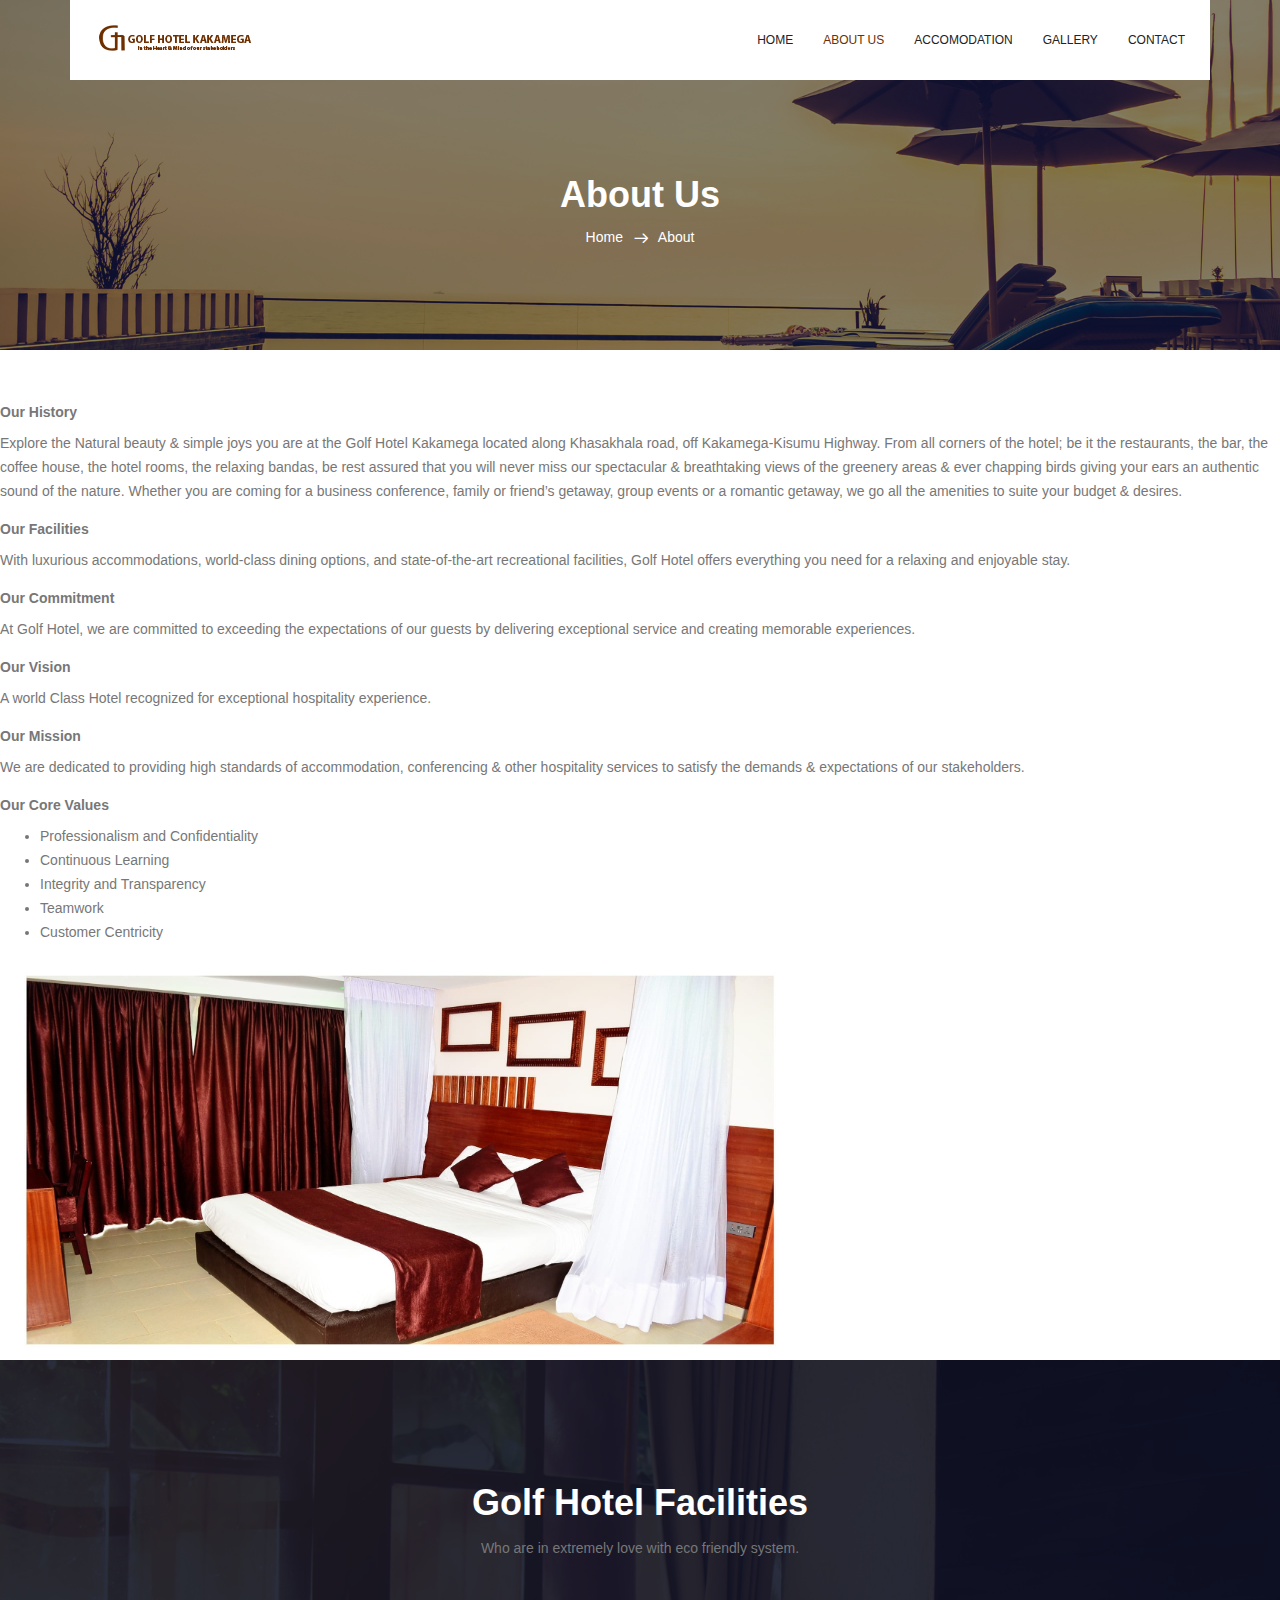
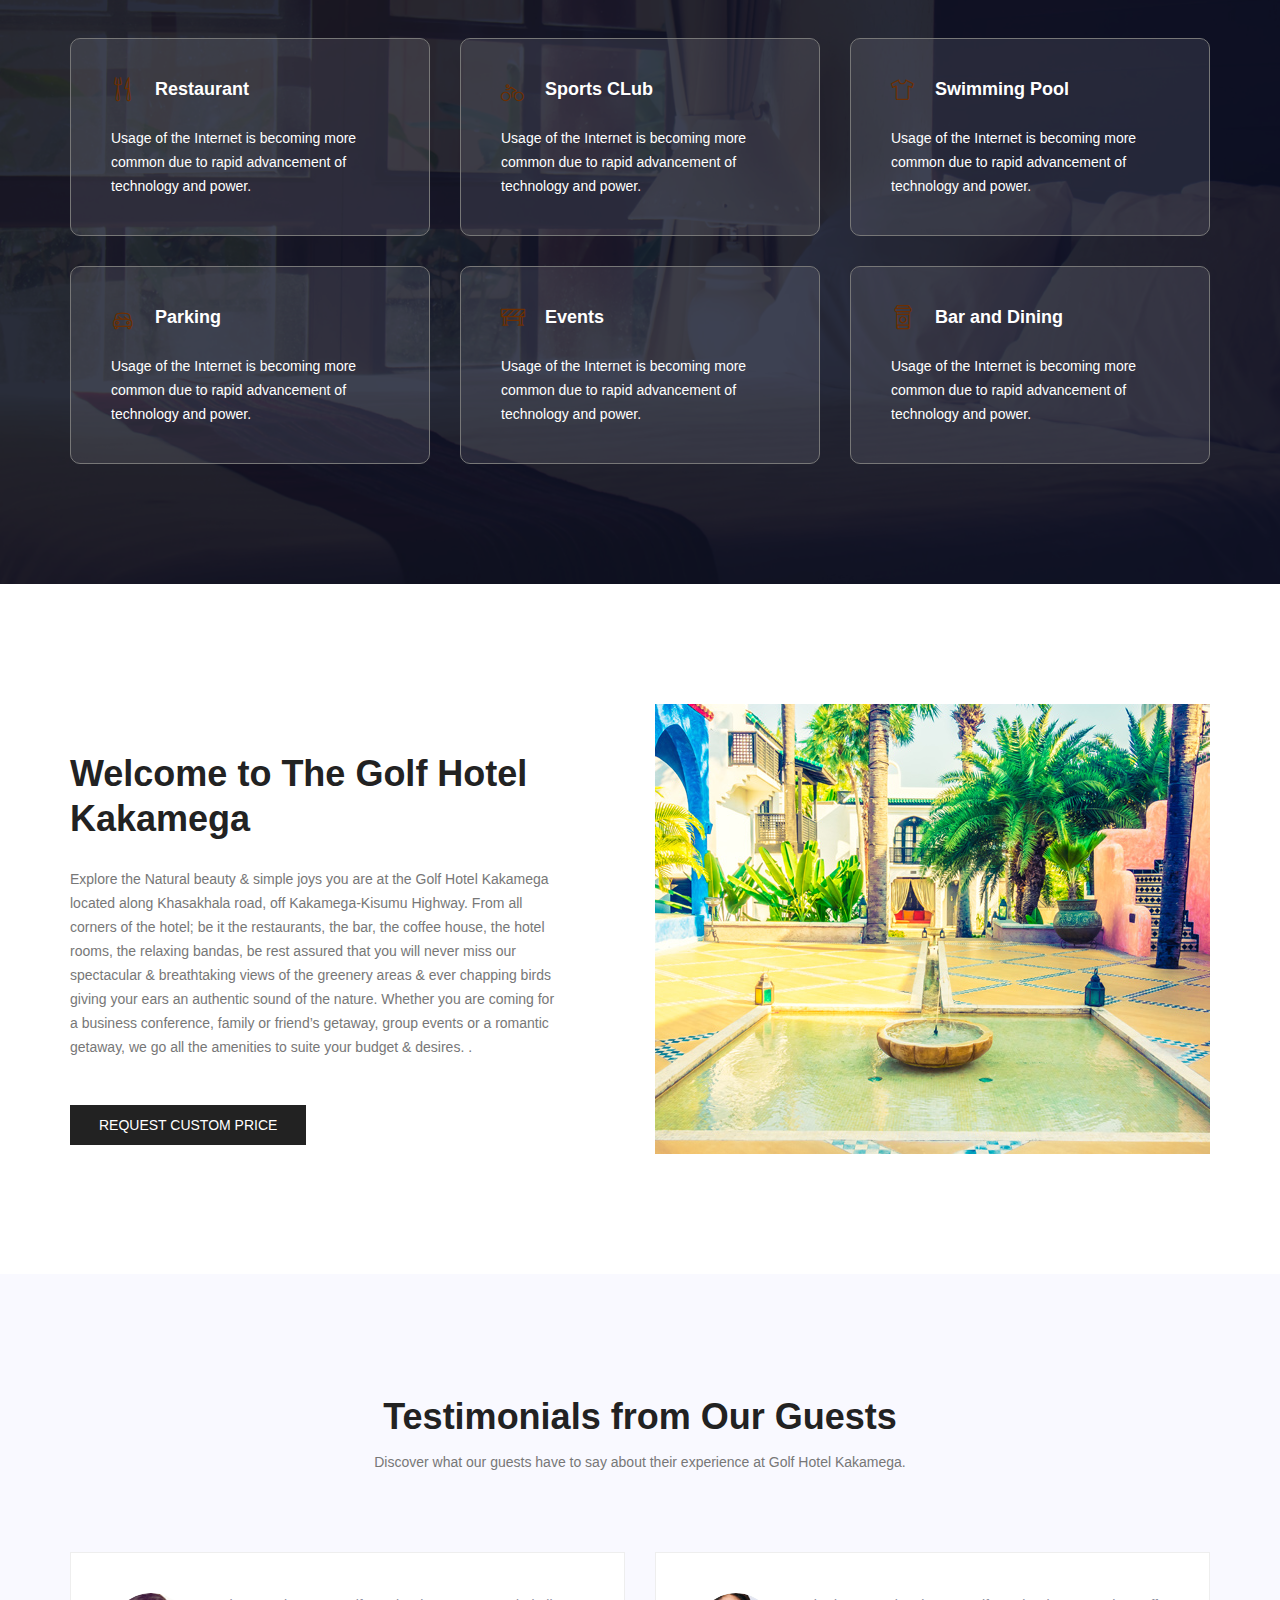
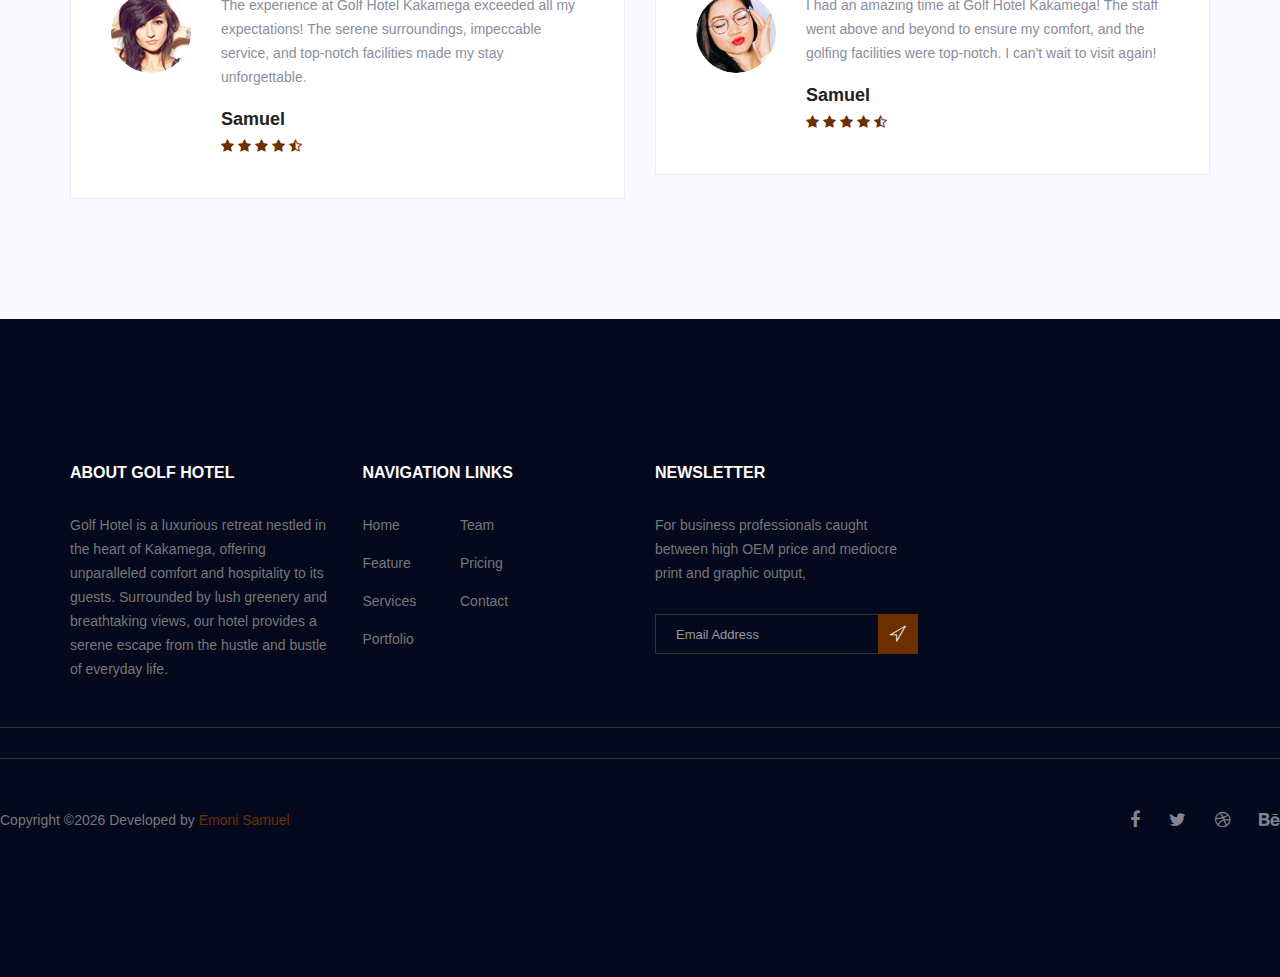
==== commit 0005dd31: "changes on branch main" ====
--- a/about.html
+++ b/about.html
@@ -109,7 +109,7 @@
             </div>
             <div class="container">
                 <div class="section_title text-center">
-                    <h2 class="title_w">Royal Facilities</h2>
+                    <h2 class="title_w">Golf Hotel   Facilities</h2>
                     <p>Who are in extremely love with eco friendly system.</p>
                 </div>
                 <div class="row mb_30">
@@ -133,19 +133,19 @@
                     </div>
                     <div class="col-lg-4 col-md-6">
                         <div class="facilities_item">
-                            <h4 class="sec_h4"><i class="lnr lnr-car"></i>Rent a Car</h4>
-                            <p>Usage of the Internet is becoming more common due to rapid advancement of technology and power.</p>
-                        </div>
-                    </div>
-                    <div class="col-lg-4 col-md-6">
-                        <div class="facilities_item">
-                            <h4 class="sec_h4"><i class="lnr lnr-construction"></i>Gymnesium</h4>
-                            <p>Usage of the Internet is becoming more common due to rapid advancement of technology and power.</p>
-                        </div>
-                    </div>
-                    <div class="col-lg-4 col-md-6">
-                        <div class="facilities_item">
-                            <h4 class="sec_h4"><i class="lnr lnr-coffee-cup"></i>Bar</h4>
+                            <h4 class="sec_h4"><i class="lnr lnr-car"></i>Parking</h4>
+                            <p>Usage of the Internet is becoming more common due to rapid advancement of technology and power.</p>
+                        </div>
+                    </div>
+                    <div class="col-lg-4 col-md-6">
+                        <div class="facilities_item">
+                            <h4 class="sec_h4"><i class="lnr lnr-construction"></i>Events</h4>
+                            <p>Usage of the Internet is becoming more common due to rapid advancement of technology and power.</p>
+                        </div>
+                    </div>
+                    <div class="col-lg-4 col-md-6">
+                        <div class="facilities_item">
+                            <h4 class="sec_h4"><i class="lnr lnr-coffee-cup"></i>Bar and Dining</h4>
                             <p>Usage of the Internet is becoming more common due to rapid advancement of technology and power.</p>
                         </div>
                     </div>
@@ -153,6 +153,26 @@
             </div>
         </section>
         <!--================ Facilities Area  =================-->
+        
+        <!--================ About History Area  =================-->
+        <section class="about_history_area section_gap">
+            <div class="container">
+                <div class="row">
+                    <div class="col-md-6 d_flex align-items-center">
+                        <div class="about_content ">
+                            <h2 class="title title_color"><br>Welcome to The Golf Hotel Kakamega<br></h2>
+                            <p>Explore the Natural beauty & simple joys you are at the Golf Hotel Kakamega located along Khasakhala road, off Kakamega-Kisumu Highway. From all corners of the hotel; be it the restaurants, the bar, the coffee house, the hotel rooms, the relaxing bandas, be rest assured that you will never miss our spectacular & breathtaking views of the greenery areas & ever chapping birds giving your ears an authentic sound of the nature. 
+                                Whether you are coming for a business conference, family or friend’s getaway, group events or a romantic getaway, we go all the amenities to suite your budget & desires. 
+                                .</p>
+                            <a href="#" class="button_hover theme_btn_two">Request Custom Price</a>
+                        </div>
+                    </div>
+                    <div class="col-md-6">
+                        <img class="img-fluid" src="image/about_bg.jpg" alt="img">
+                    </div>
+                </div>
+            </div>
+        </section> <!--================ Facilities Area  =================-->
         
         <!--================ Testimonial Area  =================-->
         <section class="testimonial_area section_gap">
